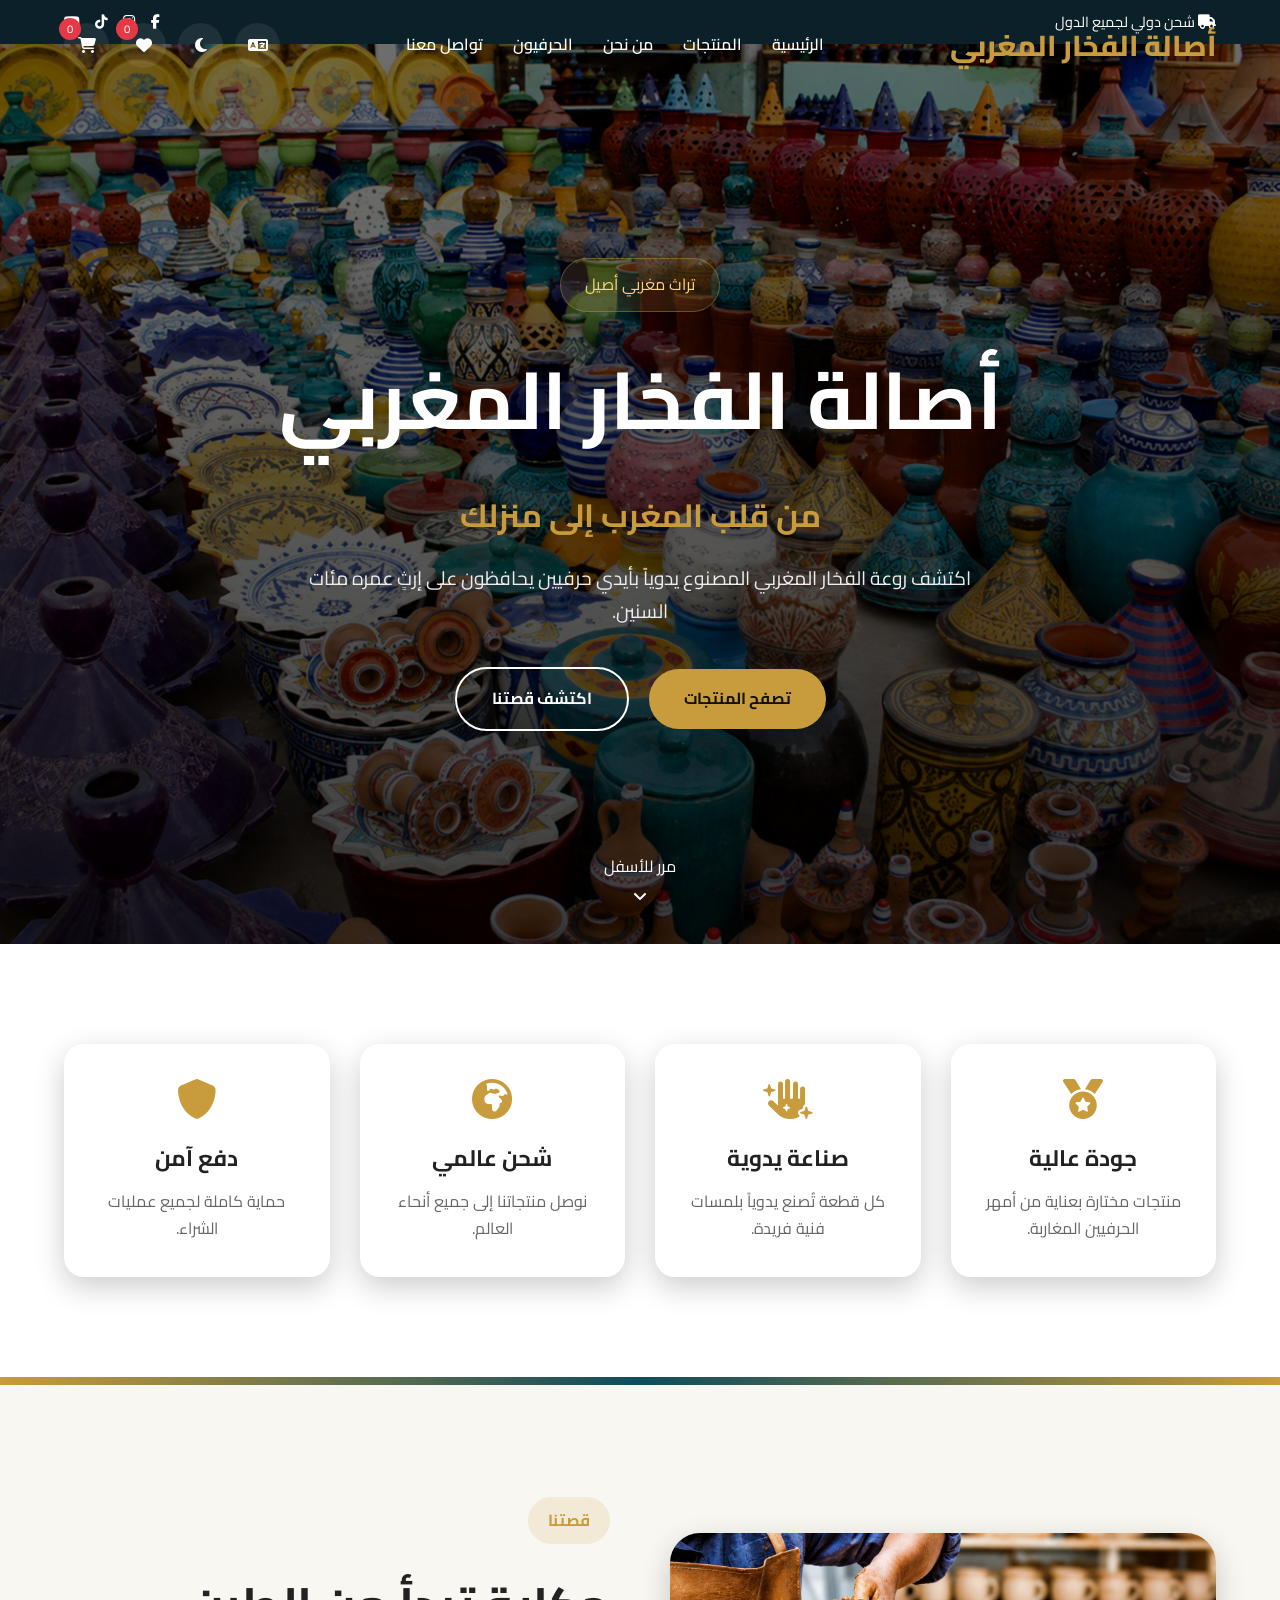
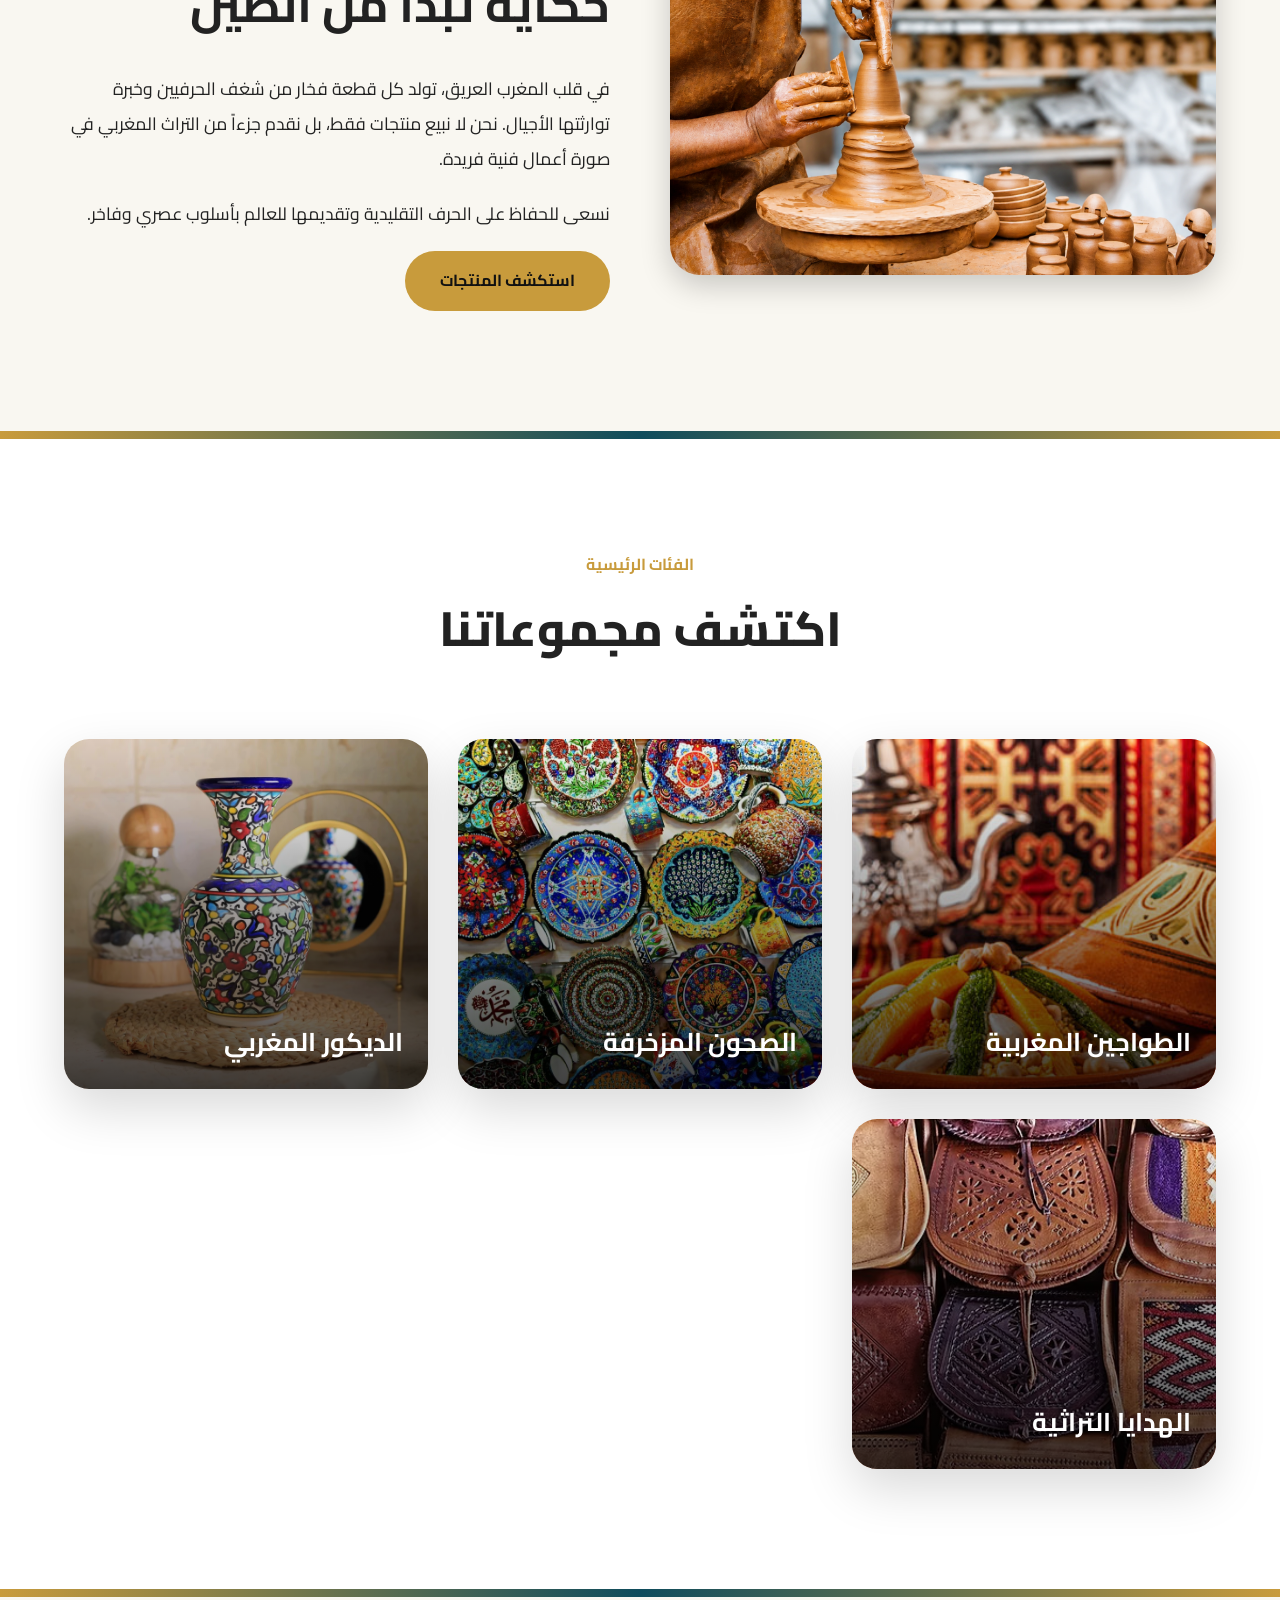
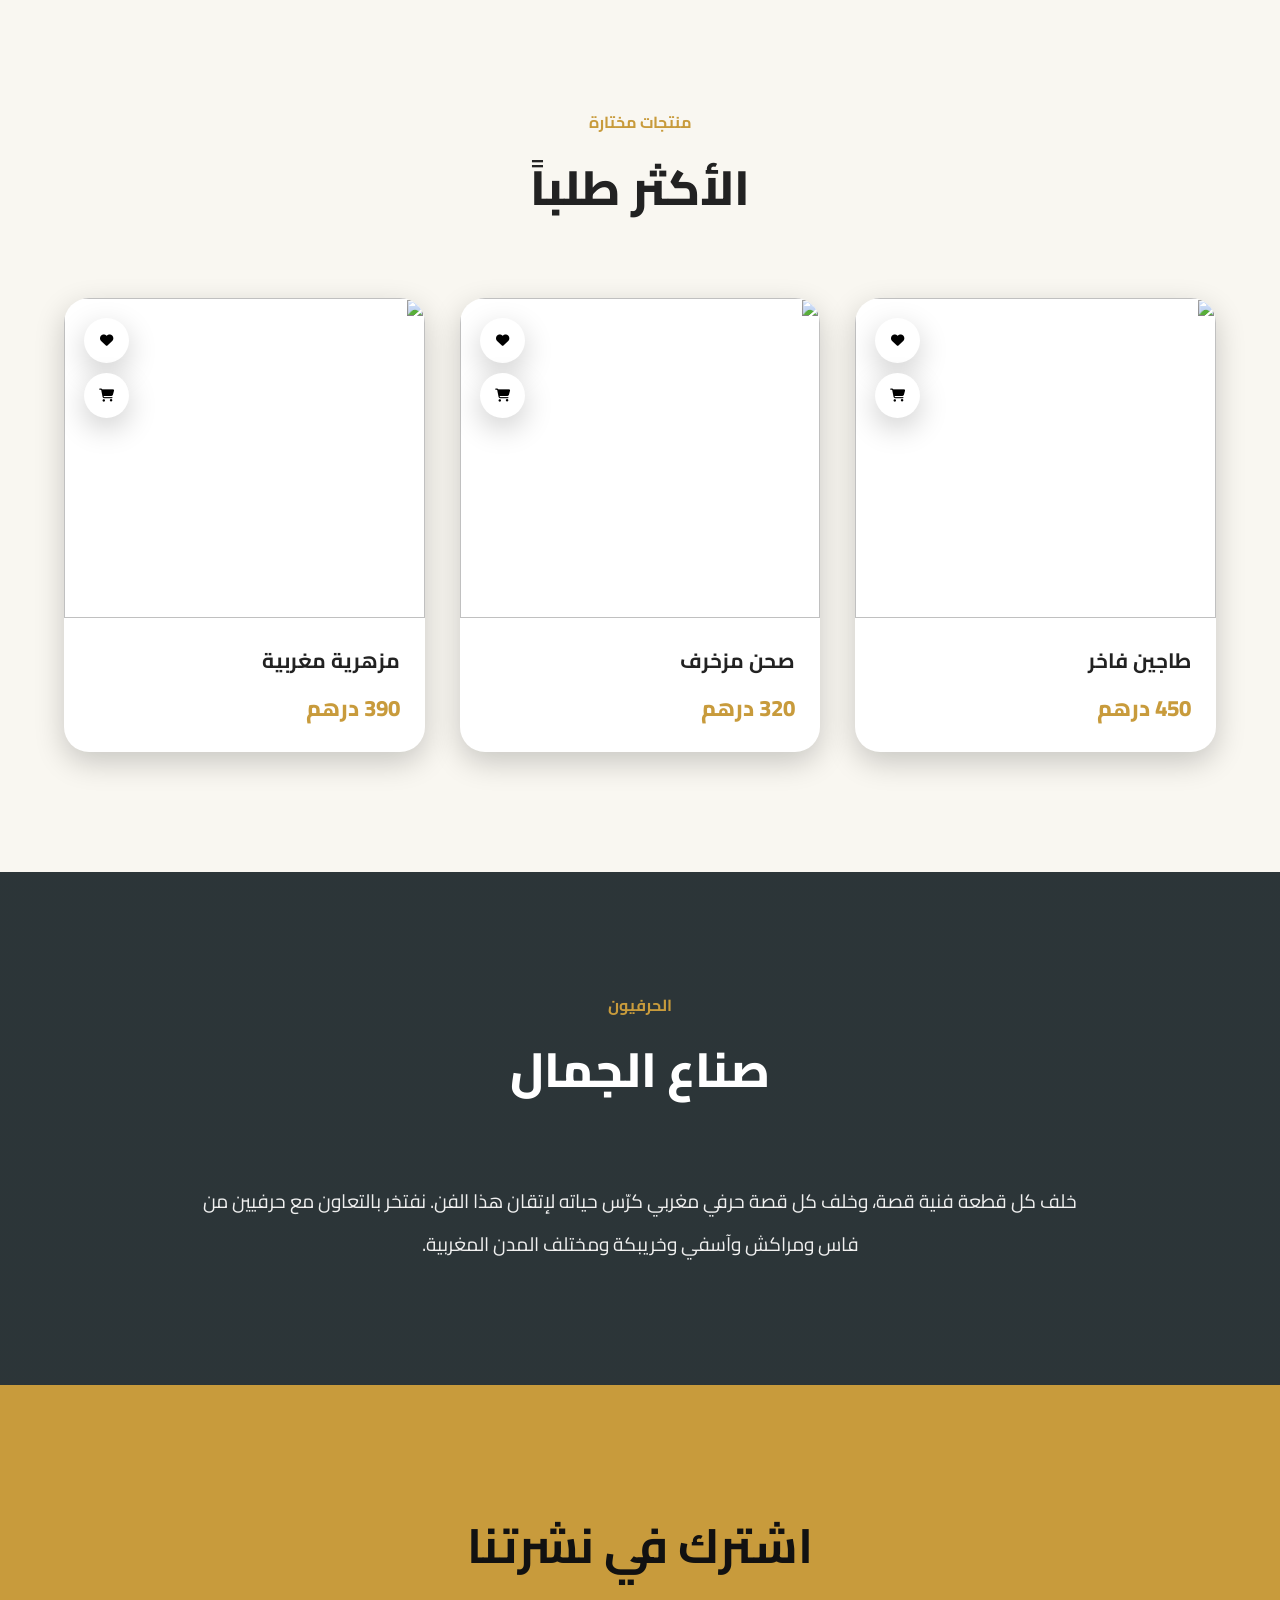
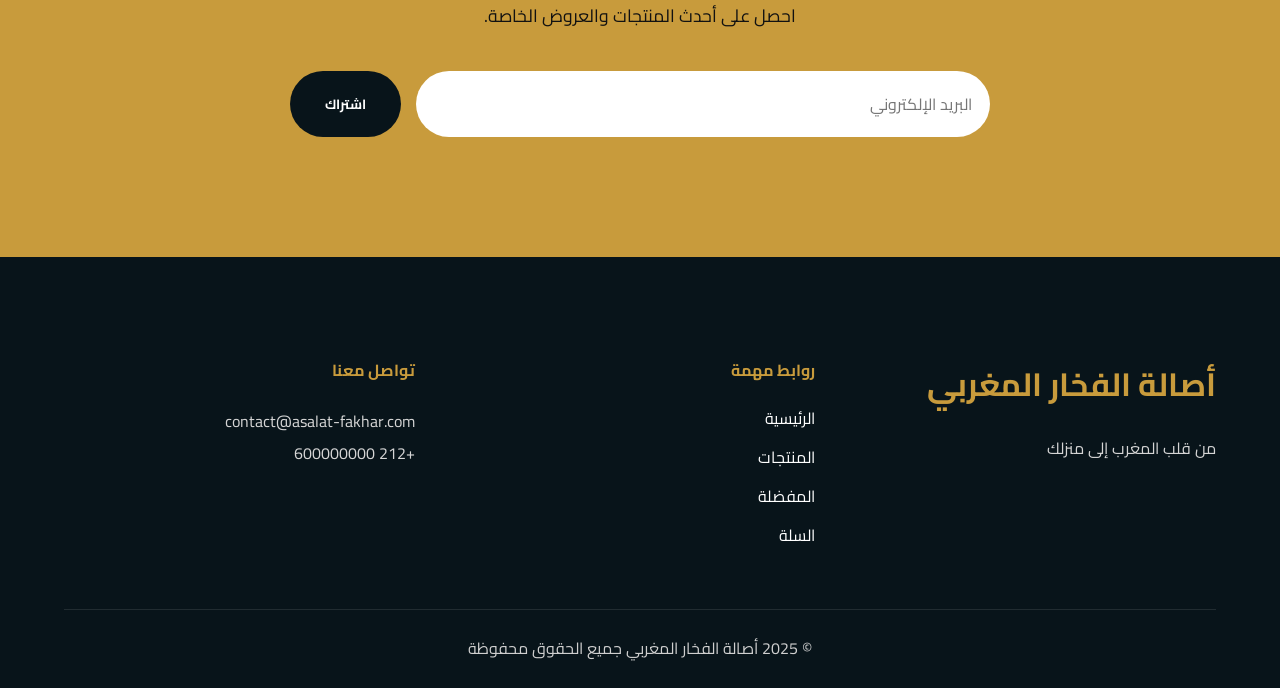
==== index.html @ 4a0b1a38 "Moroccan pottery store" ====
<!-- START PART 1 -->

<!DOCTYPE html>
<html lang="ar" dir="rtl">

<head>
<meta charset="UTF-8">
<meta name="viewport" content="width=device-width, initial-scale=1.0">

<title>أصالة الفخار المغربي | من قلب المغرب إلى منزلك</title>

<meta name="description"
content="متجر أصالة الفخار المغربي للفخار التقليدي المغربي الأصيل">

<meta name="keywords"
content="فخار مغربي, خزف مغربي, طاجين, زليج, أصالة الفخار المغربي">

<link rel="preconnect" href="https://fonts.googleapis.com">
<link rel="preconnect" href="https://fonts.gstatic.com" crossorigin>

<link href="https://fonts.googleapis.com/css2?family=Cairo:wght@200;300;400;500;600;700;800;900&display=swap" rel="stylesheet">

<link rel="stylesheet" href="css/style.css">

<link
rel="stylesheet"
href="https://cdnjs.cloudflare.com/ajax/libs/font-awesome/6.5.1/css/all.min.css">

</head>

<body>

<!-- ========================= -->
<!-- PRELOADER -->
<!-- ========================= -->

<!-- ========================= -->
<!-- TOP BAR -->
<!-- ========================= -->

<div class="top-bar">

<div class="container">

<div class="top-left">

<span>
<i class="fa-solid fa-truck"></i>
شحن دولي لجميع الدول
</span>

</div>

<div class="top-right">

<a href="#">
<i class="fa-brands fa-facebook-f"></i>
</a>

<a href="#">
<i class="fa-brands fa-instagram"></i>
</a>

<a href="#">
<i class="fa-brands fa-tiktok"></i>
</a>

<a href="#">
<i class="fa-brands fa-youtube"></i>
</a>

</div>

</div>

</div>

<!-- ========================= -->
<!-- NAVBAR -->
<!-- ========================= -->

<header id="header">

<nav class="navbar">

<div class="logo">

<h2>
أصالة الفخار المغربي
</h2>

</div>

<ul class="nav-links">

<li>
<a href="index.html">
الرئيسية
</a>
</li>

<li>
<a href="products.html">
المنتجات
</a>
</li>

<li>
<a href="#about">
من نحن
</a>
</li>

<li>
<a href="#artisans">
الحرفيون
</a>
</li>

<li>
<a href="#contact">
تواصل معنا
</a>
</li>

</ul>

<div class="nav-actions">

<button id="languageBtn">

<i class="fa-solid fa-language"></i>

</button>

<button id="themeBtn">

<i class="fa-solid fa-moon"></i>

</button>

<a href="favorites.html"
class="icon-btn">

<i class="fa-solid fa-heart"></i>

<span id="favorites-count">
0
</span>

</a>

<a href="cart.html"
class="icon-btn">

<i class="fa-solid fa-cart-shopping"></i>

<span id="cart-count">
0
</span>

</a>

</div>

<div id="mobileMenuBtn">

<i class="fa-solid fa-bars"></i>

</div>

</nav>

</header>

<!-- ========================= -->
<!-- MOBILE MENU -->
<!-- ========================= -->

<div id="mobileMenu">

<a href="index.html">
الرئيسية
</a>

<a href="products.html">
المنتجات
</a>

<a href="#about">
من نحن
</a>

<a href="#artisans">
الحرفيون
</a>

<a href="#contact">
تواصل
</a>

</div>

<!-- ========================= -->
<!-- HERO SECTION -->
<!-- ========================= -->

<section
class="hero"
style="
background:url('imagine/tajine.png');
background-size:cover;
background-position:center;
">
<div class="hero-overlay"></div>

<div class="hero-content">

<div class="hero-badge">

تراث مغربي أصيل

</div>

<h1>

أصالة الفخار المغربي

</h1>

<h2>

من قلب المغرب إلى منزلك

</h2>

<p>

اكتشف روعة الفخار المغربي
المصنوع يدوياً بأيدي حرفيين
يحافظون على إرثٍ عمره مئات السنين.

</p>

<div class="hero-buttons">

<a
href="products.html"
class="btn btn-primary">

تصفح المنتجات

</a>

<a
href="#about"
class="btn btn-secondary">

اكتشف قصتنا

</a>

</div>

</div>

<div class="hero-scroll">

<span>

مرر للأسفل

</span>

<i class="fa-solid fa-angle-down"></i>

</div>

</section>

<!-- ========================= -->
<!-- FEATURES -->
<!-- ========================= -->

<section class="features">

<div class="container">

<div class="feature-card">

<i class="fa-solid fa-medal"></i>

<h3>

جودة عالية

</h3>

<p>

منتجات مختارة بعناية
من أمهر الحرفيين المغاربة.

</p>

</div>

<div class="feature-card">

<i class="fa-solid fa-hand-sparkles"></i>

<h3>

صناعة يدوية

</h3>

<p>

كل قطعة تُصنع يدوياً
بلمسات فنية فريدة.

</p>

</div>

<div class="feature-card">

<i class="fa-solid fa-earth-africa"></i>

<h3>

شحن عالمي

</h3>

<p>

نوصل منتجاتنا
إلى جميع أنحاء العالم.

</p>

</div>

<div class="feature-card">

<i class="fa-solid fa-shield"></i>

<h3>

دفع آمن

</h3>

<p>

حماية كاملة
لجميع عمليات الشراء.

</p>

</div>

</div>

</section>

<!-- END PART 1 -->
 <!-- START PART 2 -->

<!-- ========================= -->
<!-- ABOUT SECTION -->
<!-- ========================= -->

<section id="about" class="about-section">

<div class="container">

<div class="about-grid">

<div class="about-image">

<img
src="imagine/about-pottery.png"
alt="Moroccan Pottery">

</div>

<div class="about-content">

<span class="section-tag">

قصتنا

</span>

<h2>

حكاية تبدأ من الطين

</h2>

<p>

في قلب المغرب العريق،
تولد كل قطعة فخار من شغف الحرفيين
وخبرة توارثتها الأجيال.

نحن لا نبيع منتجات فقط،
بل نقدم جزءاً من التراث المغربي
في صورة أعمال فنية فريدة.

</p>

<p>

نسعى للحفاظ على الحرف التقليدية
وتقديمها للعالم بأسلوب عصري وفاخر.

</p>

<a href="products.html"
class="btn btn-primary">

استكشف المنتجات

</a>

</div>

</div>

</div>

</section>

<!-- ========================= -->
<!-- CATEGORIES -->
<!-- ========================= -->

<section class="categories-section">

<div class="container">

<div class="section-header">

<span>

الفئات الرئيسية

</span>

<h2>

اكتشف مجموعاتنا

</h2>

</div>

<div class="categories-grid">

<div class="category-card">

<img
src="imagine/atelier-cuisine-marocaine-1.jpg"
alt="">

<div class="category-overlay">

<h3>

الطواجين المغربية

</h3>

</div>

</div>

<div class="category-card">

<img
src="imagine/ceramic-plates.jpg">

<div class="category-overlay">

<h3>

الصحون المزخرفة

</h3>

</div>

</div>

<div class="category-card">

<img
src="imagine/Clay-Vase.jpg"
alt="">

<div class="category-overlay">

<h3>

الديكور المغربي

</h3>

</div>

</div>

<div class="category-card">

<img
src="imagine/cadeau.avif"
alt="">

<div class="category-overlay">

<h3>

الهدايا التراثية

</h3>

</div>

</div>

</div>

</div>

</section>

<!-- ========================= -->
<!-- FEATURED PRODUCTS -->
<!-- ========================= -->

<section class="featured-products">

<div class="container">

<div class="section-header">

<span>

منتجات مختارة

</span>

<h2>

الأكثر طلباً

</h2>

</div>

<div class="products-grid">

<div class="product-card">

<div class="product-image">

<img
src="https://images.unsplash.com/photo-1610701596061-2ecf227e85b2?auto=format&fit=crop&w=900&q=80"
alt="">

<div class="product-actions">

<button class="wishlist-btn">

<i class="fa-solid fa-heart"></i>

</button>

<button class="cart-btn">

<i class="fa-solid fa-cart-shopping"></i>

</button>

</div>

</div>

<div class="product-info">

<h3>

طاجين فاخر

</h3>

<div class="price">

450 درهم

</div>

</div>

</div>

<div class="product-card">

<div class="product-image">

<img
src="https://images.unsplash.com/photo-1601050690597-df0568f70950?auto=format&fit=crop&w=900&q=80"
alt="">

<div class="product-actions">

<button class="wishlist-btn">

<i class="fa-solid fa-heart"></i>

</button>

<button class="cart-btn">

<i class="fa-solid fa-cart-shopping"></i>

</button>

</div>

</div>

<div class="product-info">

<h3>

صحن مزخرف

</h3>

<div class="price">

320 درهم

</div>

</div>

</div>

<div class="product-card">

<div class="product-image">

<img
src="https://images.unsplash.com/photo-1600566753190-17f0baa2a6c3?auto=format&fit=crop&w=900&q=80"
alt="">

<div class="product-actions">

<button class="wishlist-btn">

<i class="fa-solid fa-heart"></i>

</button>

<button class="cart-btn">

<i class="fa-solid fa-cart-shopping"></i>

</button>

</div>

</div>

<div class="product-info">

<h3>

مزهرية مغربية

</h3>

<div class="price">

390 درهم

</div>

</div>

</div>

</div>

</div>

</section>

<!-- ========================= -->
<!-- ARTISANS -->
<!-- ========================= -->

<section
id="artisans"
class="artisans-section">

<div class="container">

<div class="section-header">

<span>

الحرفيون

</span>

<h2>

صناع الجمال

</h2>

</div>

<div class="artisan-content">

<p>

خلف كل قطعة فنية قصة،
وخلف كل قصة حرفي مغربي
كرّس حياته لإتقان هذا الفن.

نفتخر بالتعاون مع حرفيين
من فاس ومراكش وآسفي
وخريبكة ومختلف المدن المغربية.

</p>

</div>

</div>

</section>

<!-- ========================= -->
<!-- NEWSLETTER -->
<!-- ========================= -->

<section class="newsletter">

<div class="container">

<h2>

اشترك في نشرتنا

</h2>

<p>

احصل على أحدث المنتجات والعروض الخاصة.

</p>

<form class="newsletter-form">

<input
type="email"
placeholder="البريد الإلكتروني">

<button type="submit">

اشتراك

</button>

</form>

</div>

</section>

<!-- ========================= -->
<!-- FOOTER -->
<!-- ========================= -->

<footer id="contact">

<div class="container">

<div class="footer-grid">

<div>

<h3>

أصالة الفخار المغربي

</h3>

<p>

من قلب المغرب إلى منزلك

</p>

</div>

<div>

<h4>

روابط مهمة

</h4>

<ul>

<li>
<a href="index.html">
الرئيسية
</a>
</li>

<li>
<a href="products.html">
المنتجات
</a>
</li>

<li>
<a href="favorites.html">
المفضلة
</a>
</li>

<li>
<a href="cart.html">
السلة
</a>
</li>

</ul>

</div>

<div>

<h4>

تواصل معنا

</h4>

<p>

contact@asalat-fakhar.com

</p>

<p>

+212 600000000

</p>

</div>

</div>

<div class="footer-bottom">

<p>

© 2025 أصالة الفخار المغربي
جميع الحقوق محفوظة

</p>

</div>

</div>

</footer>

<script src="js/main.js"></script>

</body>
</html>

<!-- END PART 2 -->
---- css/style.css ----
/* =========================================
   PART 3-A
   ASALAT AL FAKHAR MOROCCO
========================================= */

:root{

--primary:#0f4c5c;
--secondary:#c89b3c;
--accent:#8b5e34;

--dark:#08141a;
--dark2:#10232c;

--light:#f7f1e3;
--white:#ffffff;

--gray:#b9b9b9;

--shadow:
0 10px 30px rgba(0,0,0,.2);

--radius:16px;

--transition:.3s ease;

}

*{
margin:0;
padding:0;
box-sizing:border-box;
font-family:'Cairo',sans-serif;
}

html{
scroll-behavior:smooth;
}

body{

background:var(--light);
color:#222;

overflow-x:hidden;

line-height:1.7;

}

body.dark{

background:var(--dark);
color:white;

}

a{

text-decoration:none;
color:inherit;

}

ul{

list-style:none;

}

img{

max-width:100%;
display:block;

}

button{

border:none;
outline:none;
cursor:pointer;

}

.container{

width:90%;
max-width:1400px;

margin:auto;

}

/* =========================================
PRELOADER
========================================= */

#preloader{

position:fixed;

top:0;
left:0;

width:100%;
height:100%;

background:#08141a;

display:flex;

align-items:center;
justify-content:center;

z-index:99999;

transition:.8s;

}

.loader-logo{

text-align:center;

}

.loader-logo h1{

font-size:3rem;

color:#c89b3c;

margin-bottom:10px;

}

.loader-logo span{

color:white;

font-size:1rem;

letter-spacing:2px;

}

/* =========================================
TOP BAR
========================================= */

.top-bar{

background:#0b2028;

color:white;

padding:10px 0;

font-size:.9rem;

}

.top-bar .container{

display:flex;

justify-content:space-between;

align-items:center;

}

.top-right{

display:flex;

gap:15px;

}

.top-right a{

color:white;

transition:var(--transition);

}

.top-right a:hover{

color:#c89b3c;

}

/* =========================================
NAVBAR
========================================= */

#header{

position:fixed;

top:0;

width:100%;

z-index:999;

transition:.4s;

}

#header.scrolled{

background:rgba(8,20,26,.95);

backdrop-filter:blur(10px);

box-shadow:var(--shadow);

}

.navbar{

height:90px;

display:flex;

align-items:center;

justify-content:space-between;

padding:0 5%;

}

.logo h2{

font-size:1.8rem;

font-weight:800;

color:#c89b3c;

}

.nav-links{

display:flex;

gap:30px;

}

.nav-links a{

position:relative;

color:white;

font-weight:600;

}

.nav-links a::after{

content:"";

position:absolute;

bottom:-8px;
right:0;

width:0;
height:2px;

background:#c89b3c;

transition:.3s;

}

.nav-links a:hover::after{

width:100%;

}

.nav-actions{

display:flex;

align-items:center;

gap:12px;

}

.icon-btn{

position:relative;

width:45px;
height:45px;

display:flex;

align-items:center;
justify-content:center;

border-radius:50%;

background:rgba(255,255,255,.08);

color:white;

transition:.3s;

}

.icon-btn:hover{

background:#c89b3c;
color:#111;

}

.icon-btn span{

position:absolute;

top:-5px;
left:-5px;

width:22px;
height:22px;

background:#e63946;

color:white;

font-size:.7rem;

display:flex;

align-items:center;
justify-content:center;

border-radius:50%;

}

#themeBtn,
#languageBtn{

width:45px;
height:45px;

border-radius:50%;

background:rgba(255,255,255,.08);

color:white;

font-size:1rem;

}

#mobileMenuBtn{

display:none;

font-size:1.5rem;

color:white;

cursor:pointer;

}

/* =========================================
MOBILE MENU
========================================= */

#mobileMenu{

position:fixed;

top:0;
right:-320px;

width:300px;
height:100vh;

background:#0b2028;

padding:100px 30px;

display:flex;

flex-direction:column;

gap:20px;

transition:.4s;

z-index:9999;

}

#mobileMenu.active{

right:0;

}

#mobileMenu a{

color:white;

font-size:1.1rem;

font-weight:600;

}

/* =========================================
HERO
========================================= */

.hero{

position:relative;

height:100vh;

overflow:hidden;

display:flex;

align-items:center;
justify-content:center;

text-align:center;

}


.hero-overlay{


position:absolute;

inset:0;

background:
linear-gradient(
rgba(0,0,0,.55),
rgba(0,0,0,.75)
);
}

.hero-content{

position:relative;

z-index:2;

max-width:900px;

padding:20px;

}

.hero-badge{

display:inline-block;

padding:12px 24px;

background: rgba(200,155,60,.15);

border:1px solid rgba(200,155,60,.4);
border-radius:50px;

color:#f8d77c;
margin-bottom:20px;

}

.hero h1{

font-size:5rem;

color:white;

margin-bottom:20px;

}

.hero h2{

font-size:2rem;

color:#c89b3c;

margin-bottom:20px;

}

.hero p{

font-size:1.2rem;

color:#eee;

max-width:700px;

margin:auto;

margin-bottom:40px;

}
/* =========================================
PART 3-B
BUTTONS + SECTIONS + FEATURES
========================================= */

.hero-buttons{

display:flex;

justify-content:center;

align-items:center;

gap:20px;

flex-wrap:wrap;

}

.btn{

padding:16px 35px;

border-radius:50px;

font-size:1rem;

font-weight:700;

transition:.3s;

display:inline-flex;

align-items:center;

justify-content:center;

}

.btn-primary{

background:var(--secondary);

color:#111;

}

.btn-primary:hover{

transform:translateY(-4px);

box-shadow:
0 10px 30px rgba(200,155,60,.35);

}

.btn-secondary{

background:transparent;

border:2px solid white;

color:white;

}

.btn-secondary:hover{

background:white;

color:#111;

}

.hero-scroll{

position:absolute;

bottom:40px;

left:50%;

transform:translateX(-50%);

z-index:5;

color:white;

display:flex;

flex-direction:column;

align-items:center;

gap:8px;

animation:bounce 2s infinite;

}

@keyframes bounce{

0%,100%{
transform:
translateX(-50%)
translateY(0);
}

50%{
transform:
translateX(-50%)
translateY(12px);
}

}

/* =========================================
FEATURES
========================================= */

.features{

padding:100px 0;

background:white;

}

body.dark .features{

background:var(--dark2);

}

.features .container{

display:grid;

grid-template-columns:
repeat(auto-fit,minmax(250px,1fr));

gap:30px;

}

.feature-card{

padding:35px;

border-radius:20px;

background:#fff;

box-shadow:var(--shadow);

text-align:center;

transition:.3s;

}

body.dark .feature-card{

background:#132933;

}

.feature-card:hover{

transform:translateY(-10px);

}

.feature-card i{

font-size:2.5rem;

color:var(--secondary);

margin-bottom:20px;

}

.feature-card h3{

margin-bottom:10px;

font-size:1.4rem;

}

.feature-card p{

color:#666;

}

body.dark .feature-card p{

color:#ddd;

}

/* =========================================
SECTIONS
========================================= */

section{

position:relative;

}

.section-header{

text-align:center;

margin-bottom:70px;

}

.section-header span{

display:inline-block;

color:var(--secondary);

font-weight:700;

margin-bottom:10px;

}

.section-header h2{

font-size:3rem;

font-weight:800;

}

/* =========================================
ABOUT
========================================= */

.about-section{

padding:120px 0;

background:#f9f7f1;

}

body.dark .about-section{

background:#0e1f27;

}

.about-grid{

display:grid;

grid-template-columns:
1fr 1fr;

gap:60px;

align-items:center;

}

.about-image img{

border-radius:30px;

box-shadow:var(--shadow);

}

.section-tag{

display:inline-block;

padding:10px 20px;

border-radius:50px;

background:
rgba(200,155,60,.15);

color:var(--secondary);

margin-bottom:20px;

font-weight:700;

}

.about-content h2{

font-size:3rem;

margin-bottom:25px;

}

.about-content p{

margin-bottom:20px;

font-size:1.1rem;

line-height:2;

}

/* =========================================
CATEGORIES
========================================= */

.categories-section{

padding:120px 0;

background:white;

}

body.dark .categories-section{

background:var(--dark2);

}

.categories-grid{

display:grid;

grid-template-columns:
repeat(auto-fit,minmax(280px,1fr));

gap:30px;

}

.category-card{

position:relative;

overflow:hidden;

border-radius:25px;

height:350px;

cursor:pointer;

}

.category-card img{

width:100%;
height:100%;

object-fit:cover;

transition:.6s;

}

.category-card:hover img{

transform:scale(1.12);

}

.category-overlay{

position:absolute;

inset:0;

background:
linear-gradient(
transparent,
rgba(0,0,0,.75)
);

display:flex;

align-items:flex-end;

padding:25px;

}

.category-overlay h3{

color:white;

font-size:1.6rem;

}

/* =========================================
PRODUCTS
========================================= */

.featured-products{

padding:120px 0;

background:#f9f7f1;

}

body.dark .featured-products{

background:#08141a;

}

.products-grid{

display:grid;

grid-template-columns:
repeat(auto-fit,minmax(300px,1fr));

gap:35px;

}

.product-card{

background:white;

border-radius:25px;

overflow:hidden;

box-shadow:var(--shadow);

transition:.4s;

}

body.dark .product-card{

background:#132933;

}

.product-card:hover{

transform:translateY(-10px);

}

.product-image{

position:relative;

height:320px;

overflow:hidden;

}

.product-image img{

width:100%;
height:100%;

object-fit:cover;

transition:.5s;

}

.product-card:hover img{

transform:scale(1.08);

}

.product-actions{

position:absolute;

top:20px;

left:20px;

display:flex;

flex-direction:column;

gap:10px;

}

.product-actions button{

width:45px;
height:45px;

border-radius:50%;

background:white;

box-shadow:var(--shadow);

transition:.3s;

}

.product-actions button:hover{

background:var(--secondary);

color:#111;

}

.product-info{

padding:25px;

}

.product-info h3{

font-size:1.3rem;

margin-bottom:10px;

}

.price{

font-size:1.4rem;

font-weight:800;

color:var(--secondary);

}
/* =========================================
PART 3-C
ARTISANS + NEWSLETTER + FOOTER
========================================= */

.artisans-section{

padding:120px 0;

background:
linear-gradient(
rgba(8,20,26,.85),
rgba(8,20,26,.85)
),

url("https://images.unsplash.com/photo-1513519245088-0e12902e5a38?auto=format&fit=crop&w=1800&q=80");

background-size:cover;

background-position:center;

color:white;

text-align:center;

}

.artisan-content{

max-width:900px;

margin:auto;

}

.artisan-content p{

font-size:1.2rem;

line-height:2.2;

color:#f0f0f0;

}

/* =========================================
NEWSLETTER
========================================= */

.newsletter{

padding:120px 0;

background:#c89b3c;

color:#111;

text-align:center;

}

.newsletter h2{

font-size:3rem;

margin-bottom:15px;

}

.newsletter p{

font-size:1.1rem;

margin-bottom:40px;

}

.newsletter-form{

max-width:700px;

margin:auto;

display:flex;

gap:15px;

flex-wrap:wrap;

justify-content:center;

}

.newsletter-form input{

flex:1;

min-width:280px;

padding:18px;

border:none;

outline:none;

border-radius:50px;

font-size:1rem;

}

.newsletter-form button{

padding:18px 35px;

border-radius:50px;

background:#08141a;

color:white;

font-weight:700;

transition:.3s;

}

.newsletter-form button:hover{

transform:translateY(-3px);

}

/* =========================================
FOOTER
========================================= */

footer{

background:#08141a;

color:white;

padding-top:100px;

}

.footer-grid{

display:grid;

grid-template-columns:
repeat(auto-fit,minmax(250px,1fr));

gap:50px;

padding-bottom:60px;

}

.footer-grid h3{

font-size:2rem;

margin-bottom:20px;

color:var(--secondary);

}

.footer-grid h4{

margin-bottom:20px;

color:var(--secondary);

}

.footer-grid ul{

display:flex;

flex-direction:column;

gap:12px;

}

.footer-grid a{

transition:.3s;

}

.footer-grid a:hover{

color:var(--secondary);

padding-right:8px;

}

.footer-grid p{

color:#d5d5d5;

line-height:2;

}

.footer-bottom{

border-top:
1px solid rgba(255,255,255,.1);

padding:25px 0;

text-align:center;

color:#cfcfcf;

}

/* =========================================
DARK MODE
========================================= */

body.dark{

background:#08141a;

color:white;

}

body.dark .section-header h2{

color:white;

}

body.dark .about-content p{

color:#e5e5e5;

}

body.dark .product-info{

color:white;

}

body.dark .newsletter{

background:#a47b27;

}

body.dark .newsletter button{

background:white;

color:#111;

}

/* =========================================
ANIMATIONS
========================================= */

.fade-up{

opacity:0;

transform:
translateY(40px);

transition:
all .8s ease;

}

.fade-up.show{

opacity:1;

transform:
translateY(0);

}

.zoom-in{

opacity:0;

transform:
scale(.85);

transition:
all .8s ease;

}

.zoom-in.show{

opacity:1;

transform:
scale(1);

}

.slide-right{

opacity:0;

transform:
translateX(-60px);

transition:
all .8s ease;

}

.slide-right.show{

opacity:1;

transform:
translateX(0);

}

.slide-left{

opacity:0;

transform:
translateX(60px);

transition:
all .8s ease;

}

.slide-left.show{

opacity:1;

transform:
translateX(0);

}

/* =========================================
SCROLLBAR
========================================= */

::-webkit-scrollbar{

width:10px;

}

::-webkit-scrollbar-track{

background:#08141a;

}

::-webkit-scrollbar-thumb{

background:#c89b3c;

border-radius:50px;

}

::-webkit-scrollbar-thumb:hover{

background:#ddb55b;

}

/* =========================================
DECORATIVE MOROCCAN PATTERN
========================================= */

.about-section::before,
.categories-section::before,
.featured-products::before{

content:"";

position:absolute;

top:0;
left:0;

width:100%;
height:8px;

background:
linear-gradient(
90deg,
#c89b3c,
#0f4c5c,
#c89b3c
);

}

/* =========================================
RESPONSIVE TABLET
========================================= */

@media(max-width:991px){

.hero h1{

font-size:3.5rem;

}

.hero h2{

font-size:1.6rem;

}

.about-grid{

grid-template-columns:1fr;

}

.nav-links{

display:none;

}

#mobileMenuBtn{

display:block;

}

.section-header h2{

font-size:2.3rem;

}

.about-content h2{

font-size:2.3rem;

}

.newsletter h2{

font-size:2.2rem;

}

}
/* =========================================
PART 3-D
FINAL RESPONSIVE + EFFECTS
========================================= */

/* MOBILE */

@media(max-width:768px){

.top-bar{

display:none;

}

.navbar{

height:80px;

padding:0 20px;

}

.logo h2{

font-size:1.2rem;

}

.hero{

padding:0 20px;

}

.hero h1{

font-size:2.4rem;

line-height:1.3;

}

.hero h2{

font-size:1.2rem;

}

.hero p{

font-size:1rem;

line-height:1.9;

}

.hero-buttons{

flex-direction:column;

width:100%;

}

.hero-buttons .btn{

width:100%;

}

.section-header h2{

font-size:2rem;

}

.about-content h2{

font-size:2rem;

}

.about-content p{

font-size:1rem;

}

.feature-card{

padding:25px;

}

.product-image{

height:260px;

}

.newsletter-form{

flex-direction:column;

}

.newsletter-form input{

width:100%;

}

.newsletter-form button{

width:100%;

}

.footer-grid{

text-align:center;

}

}

/* SMALL DEVICES */

@media(max-width:480px){

.hero h1{

font-size:2rem;

}

.hero h2{

font-size:1rem;

}

.hero p{

font-size:.95rem;

}

.section-header h2{

font-size:1.7rem;

}

.about-content h2{

font-size:1.7rem;

}

.feature-card i{

font-size:2rem;

}

}

/* =========================================
PRODUCT HOVER PREMIUM
========================================= */

.product-card{

position:relative;

}

.product-card::before{

content:"";

position:absolute;

top:0;
left:-100%;

width:100%;
height:100%;

background:
linear-gradient(
90deg,
transparent,
rgba(255,255,255,.2),
transparent
);

transition:.8s;

z-index:2;

pointer-events:none;

}

.product-card:hover::before{

left:100%;

}

/* =========================================
CATEGORY HOVER
========================================= */

.category-card{

box-shadow:
0 20px 50px rgba(0,0,0,.15);

}

.category-card:hover{

transform:translateY(-10px);

transition:.4s;

}

/* =========================================
GLASS EFFECT
========================================= */

.glass{

background:
rgba(255,255,255,.1);

backdrop-filter:blur(10px);

border:
1px solid rgba(255,255,255,.15);

}

/* =========================================
CUSTOM BADGES
========================================= */

.badge-new{

position:absolute;

top:15px;
right:15px;

background:#2ecc71;

color:white;

padding:8px 12px;

border-radius:50px;

font-size:.8rem;

font-weight:700;

z-index:5;

}

.badge-sale{

position:absolute;

top:15px;
right:15px;

background:#e63946;

color:white;

padding:8px 12px;

border-radius:50px;

font-size:.8rem;

font-weight:700;

z-index:5;

}

/* =========================================
IMAGE ZOOM
========================================= */

.zoom-container{

overflow:hidden;

}

.zoom-container img{

transition:1s;

}

.zoom-container:hover img{

transform:scale(1.15);

}

/* =========================================
CART COUNTER ANIMATION
========================================= */

.icon-btn span{

animation:pulse 2s infinite;

}

@keyframes pulse{

0%{

box-shadow:
0 0 0 0 rgba(230,57,70,.8);

}

70%{

box-shadow:
0 0 0 12px rgba(230,57,70,0);

}

100%{

box-shadow:
0 0 0 0 rgba(230,57,70,0);

}

}

/* =========================================
MOROCCAN GOLD TEXT
========================================= */

.gold-text{

background:
linear-gradient(
90deg,
#c89b3c,
#f6dc8c,
#c89b3c
);

-webkit-background-clip:text;
background-clip:text;
-webkit-text-fill-color:transparent;

}

/* =========================================
SECTION DIVIDER
========================================= */

.divider{

width:120px;
height:4px;

margin:20px auto;

background:
linear-gradient(
90deg,
transparent,
#c89b3c,
transparent
);

}

/* =========================================
LOADING ANIMATION
========================================= */

@keyframes fadeLoader{

0%{

opacity:.3;

}

50%{

opacity:1;

}

100%{

opacity:.3;

}

}

.loader-logo{

animation:
fadeLoader 2s infinite;

}

/* =========================================
UTILITY CLASSES
========================================= */

.text-center{

text-align:center;

}

.mt-1{margin-top:10px;}
.mt-2{margin-top:20px;}
.mt-3{margin-top:30px;}
.mt-4{margin-top:40px;}
.mt-5{margin-top:50px;}

.mb-1{margin-bottom:10px;}
.mb-2{margin-bottom:20px;}
.mb-3{margin-bottom:30px;}
.mb-4{margin-bottom:40px;}
.mb-5{margin-bottom:50px;}

.py-section{

padding:120px 0;

}

/* =========================================
END OF STYLE.CSS
========================================= */
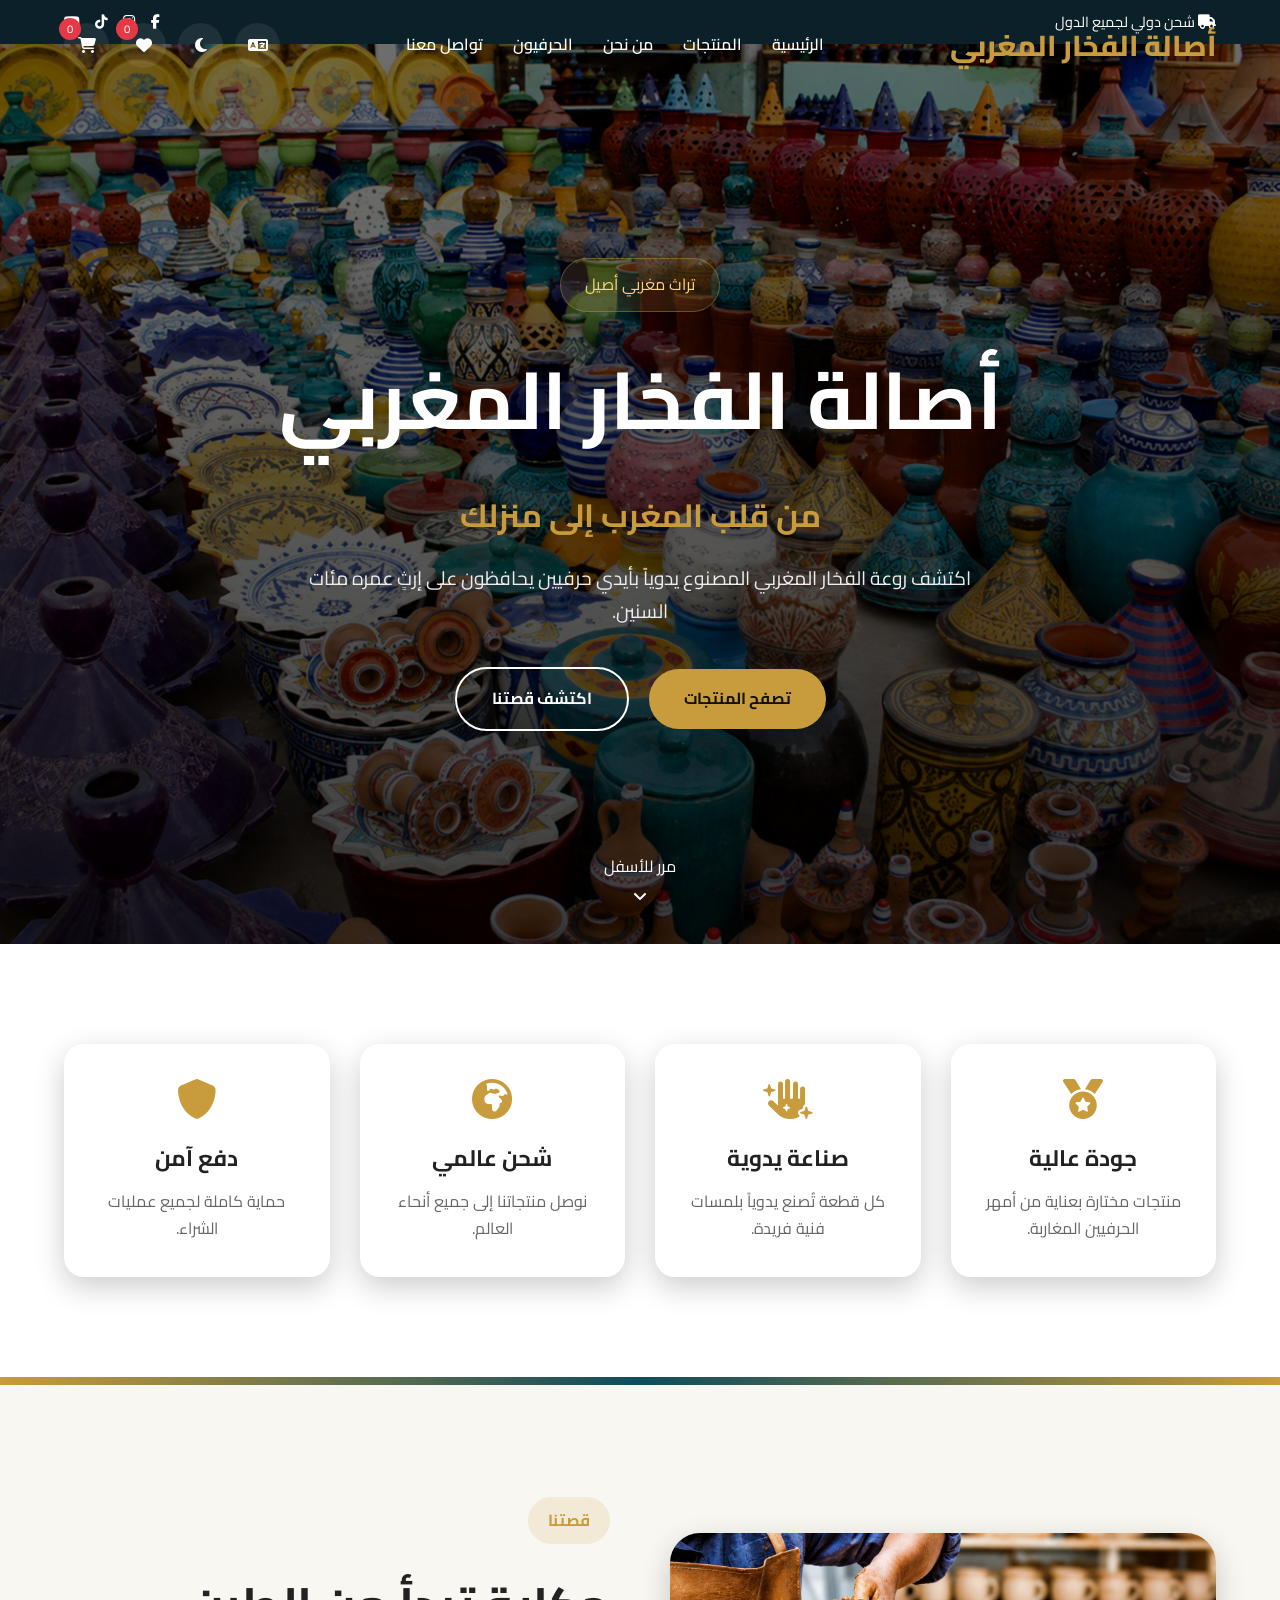
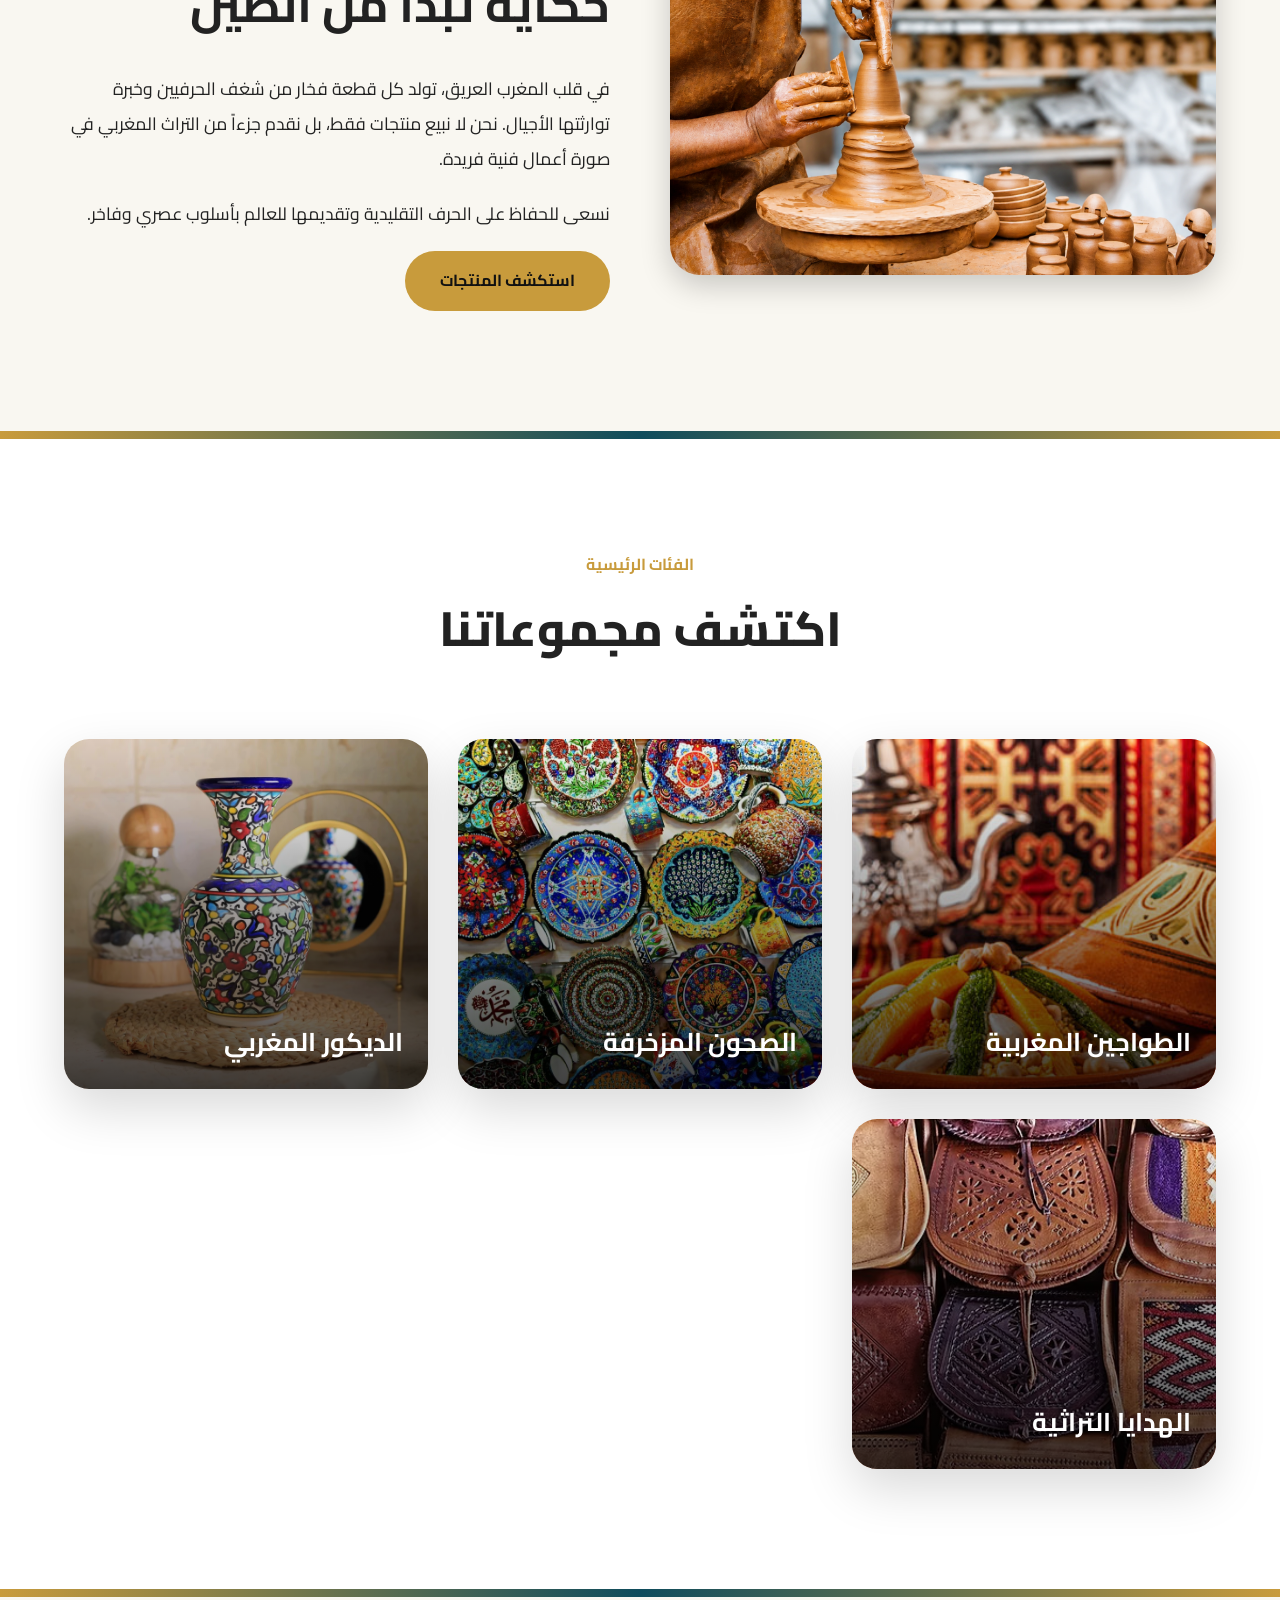
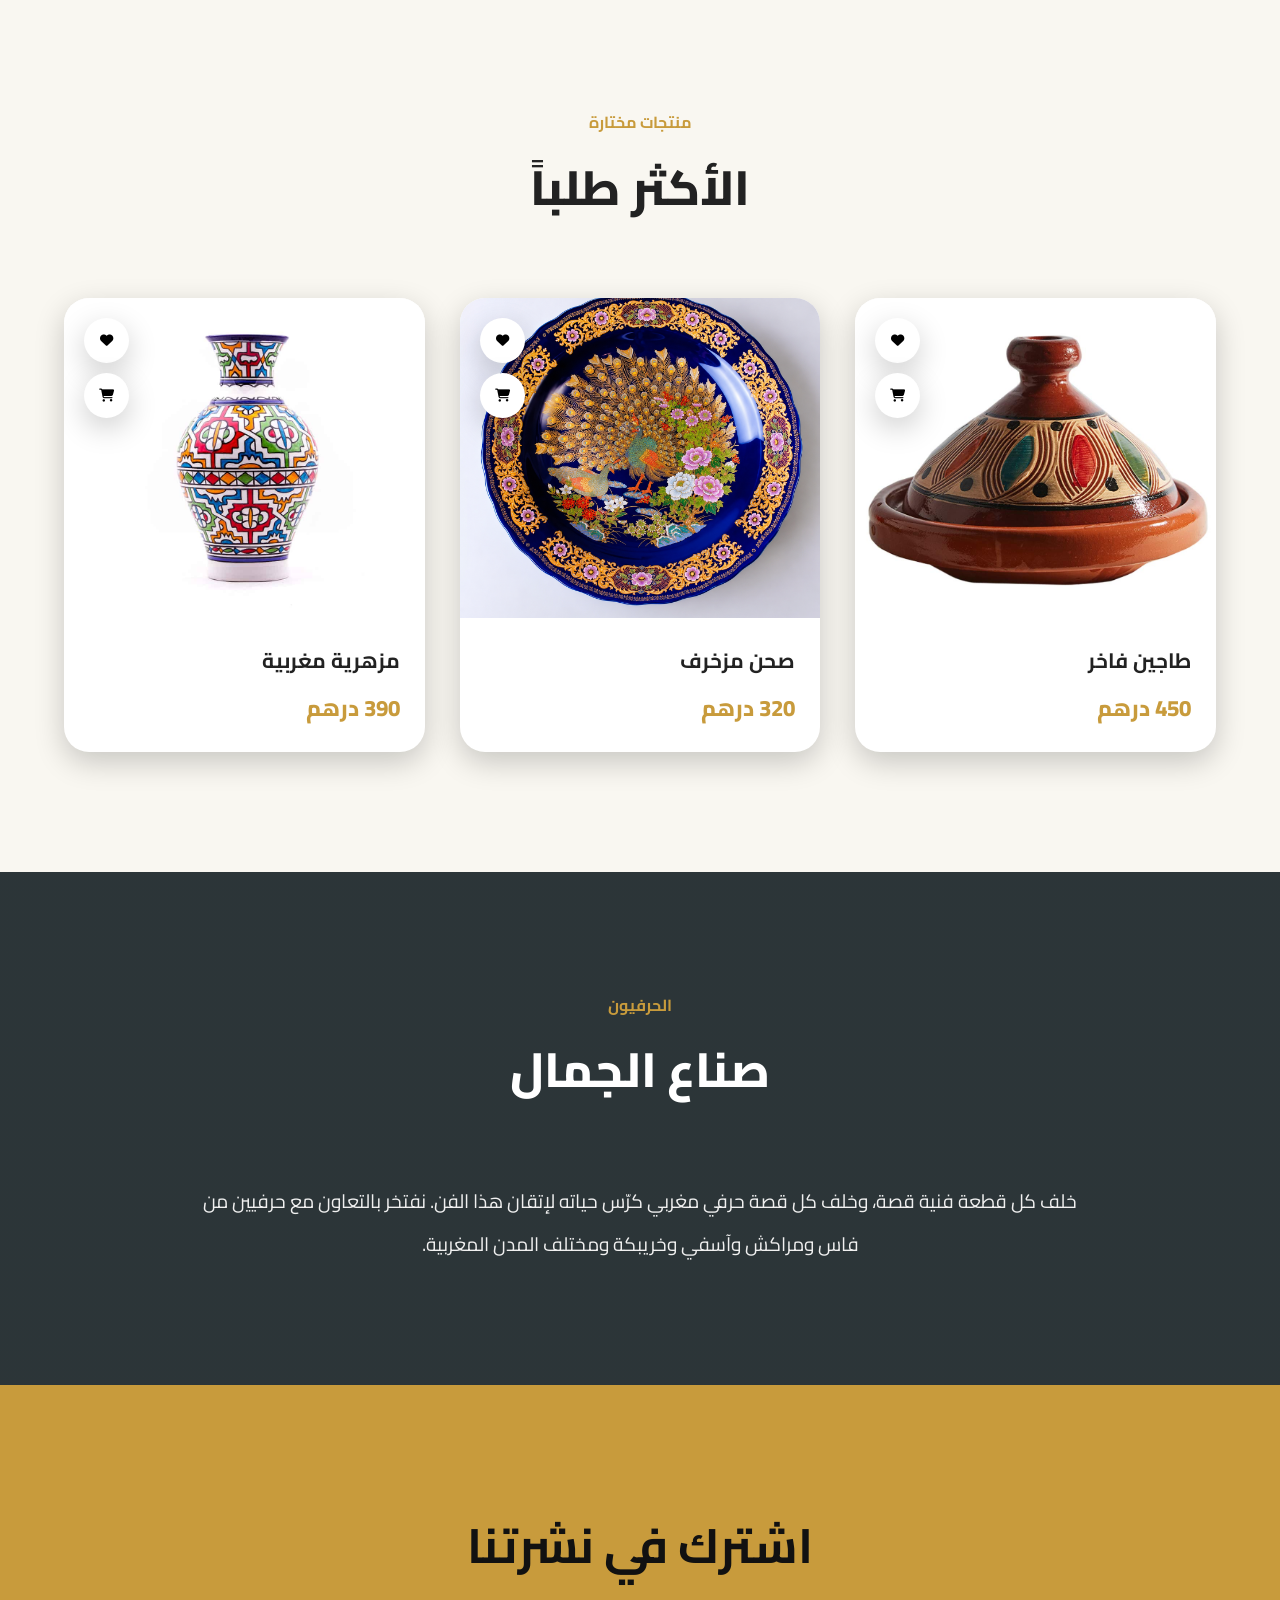
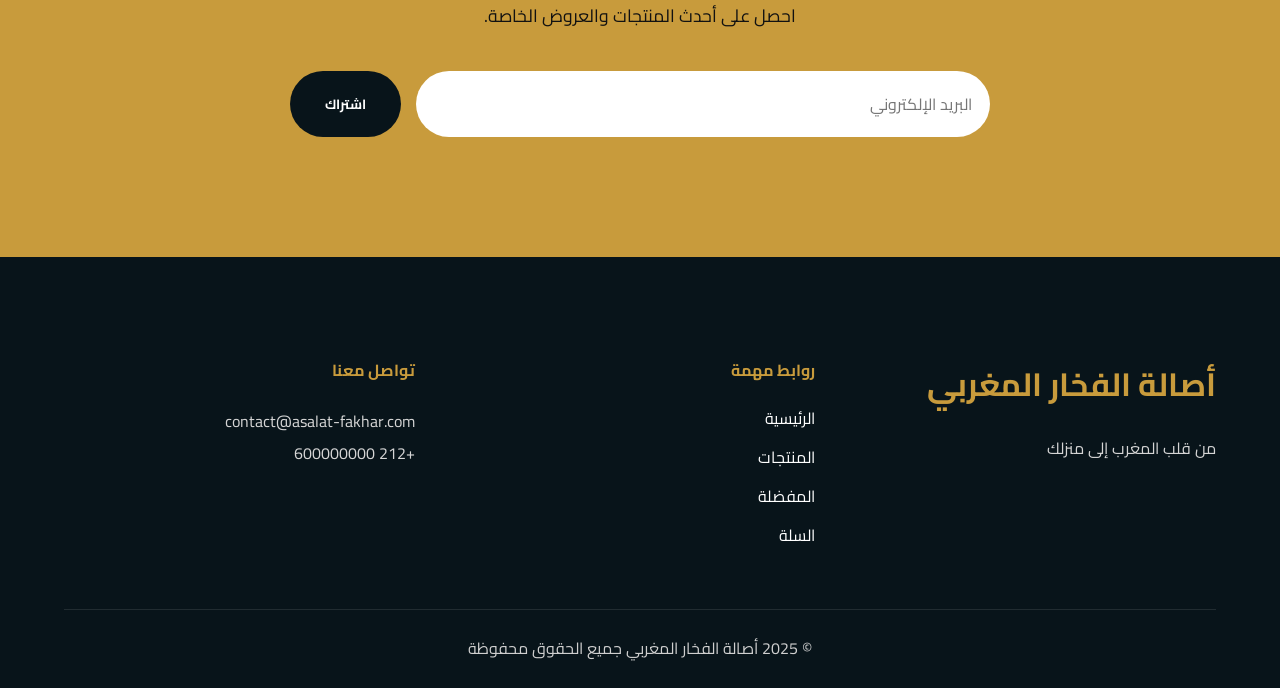
==== commit bab7a206: "Moroccan pottery store" ====
--- a/index.html
+++ b/index.html
@@ -569,7 +569,7 @@
 <div class="product-image">
 
 <img
-src="https://images.unsplash.com/photo-1610701596061-2ecf227e85b2?auto=format&fit=crop&w=900&q=80"
+src="imagine/vendu.jpg"
 alt="">
 
 <div class="product-actions">
@@ -613,7 +613,7 @@
 <div class="product-image">
 
 <img
-src="https://images.unsplash.com/photo-1601050690597-df0568f70950?auto=format&fit=crop&w=900&q=80"
+src="imagine/tabsil.png"
 alt="">
 
 <div class="product-actions">
@@ -657,7 +657,7 @@
 <div class="product-image">
 
 <img
-src="https://images.unsplash.com/photo-1600566753190-17f0baa2a6c3?auto=format&fit=crop&w=900&q=80"
+src="imagine/poterie1.jpg"
 alt="">
 
 <div class="product-actions">
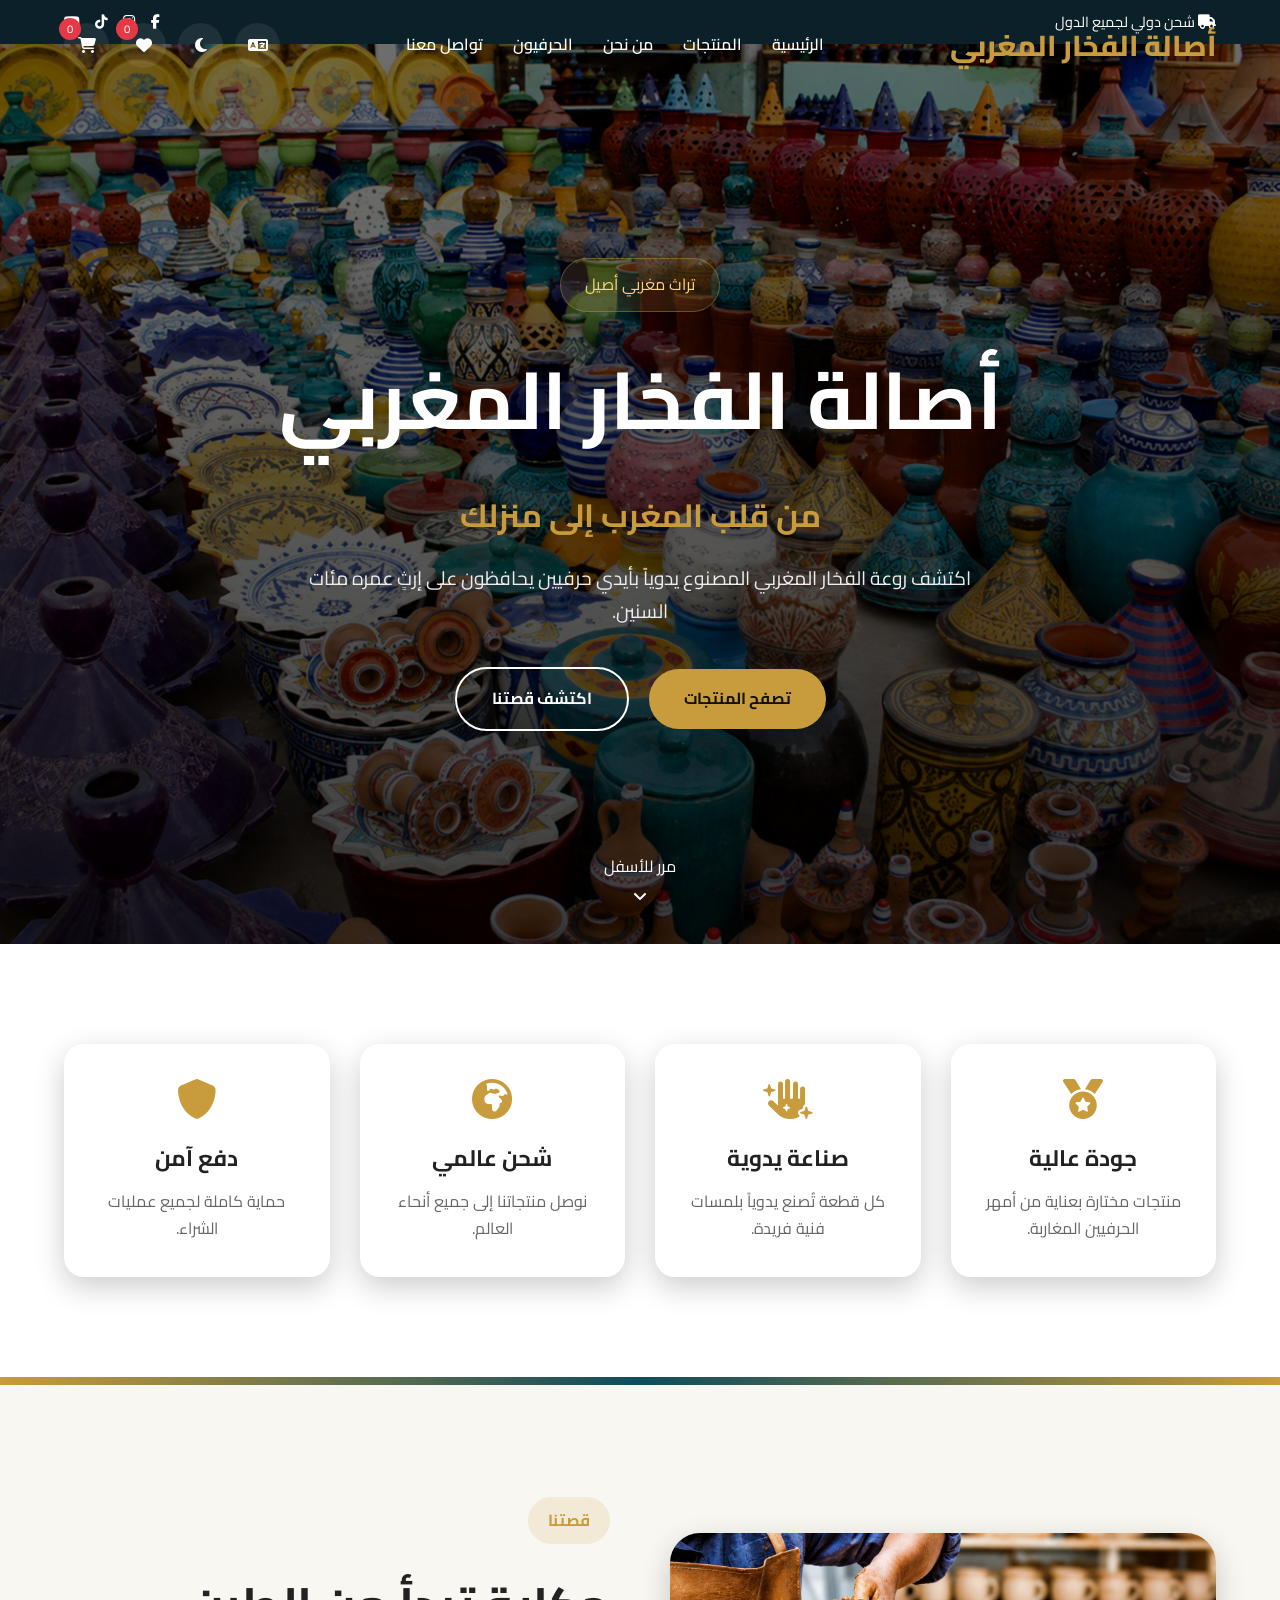
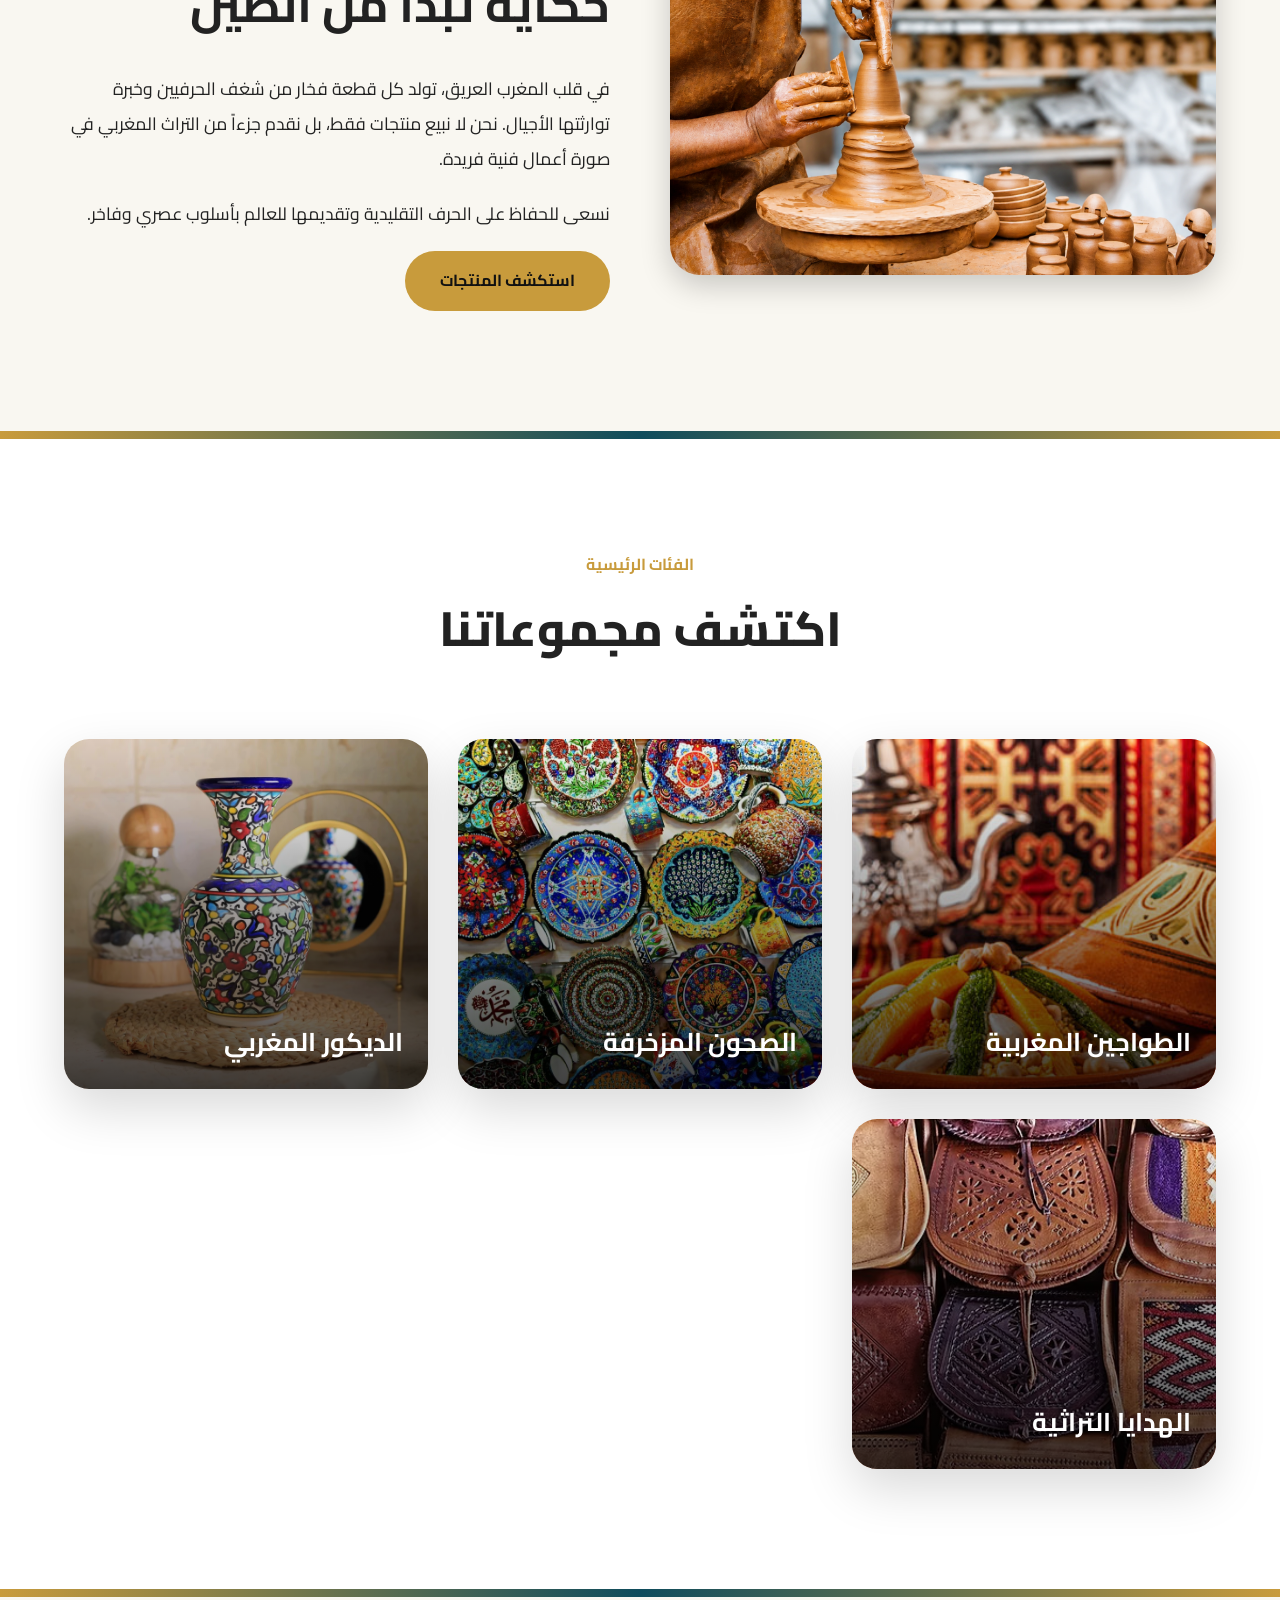
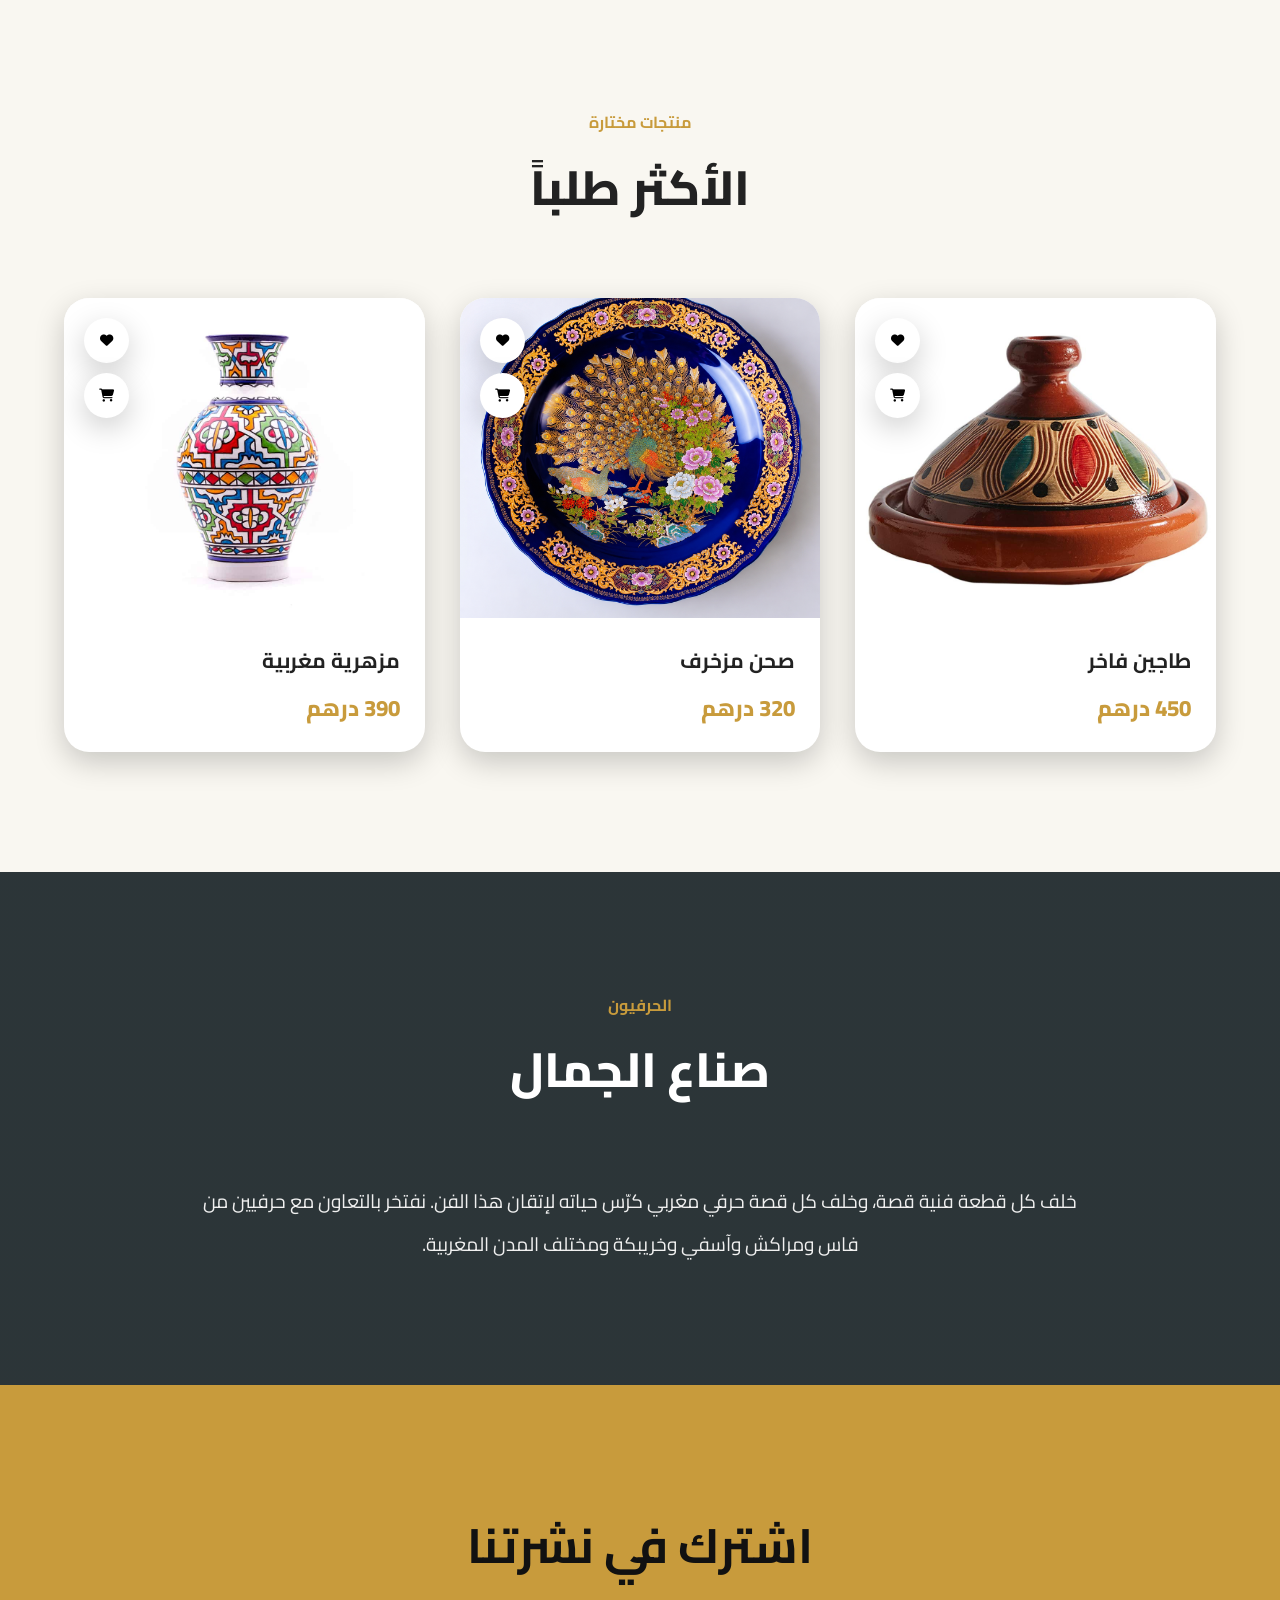
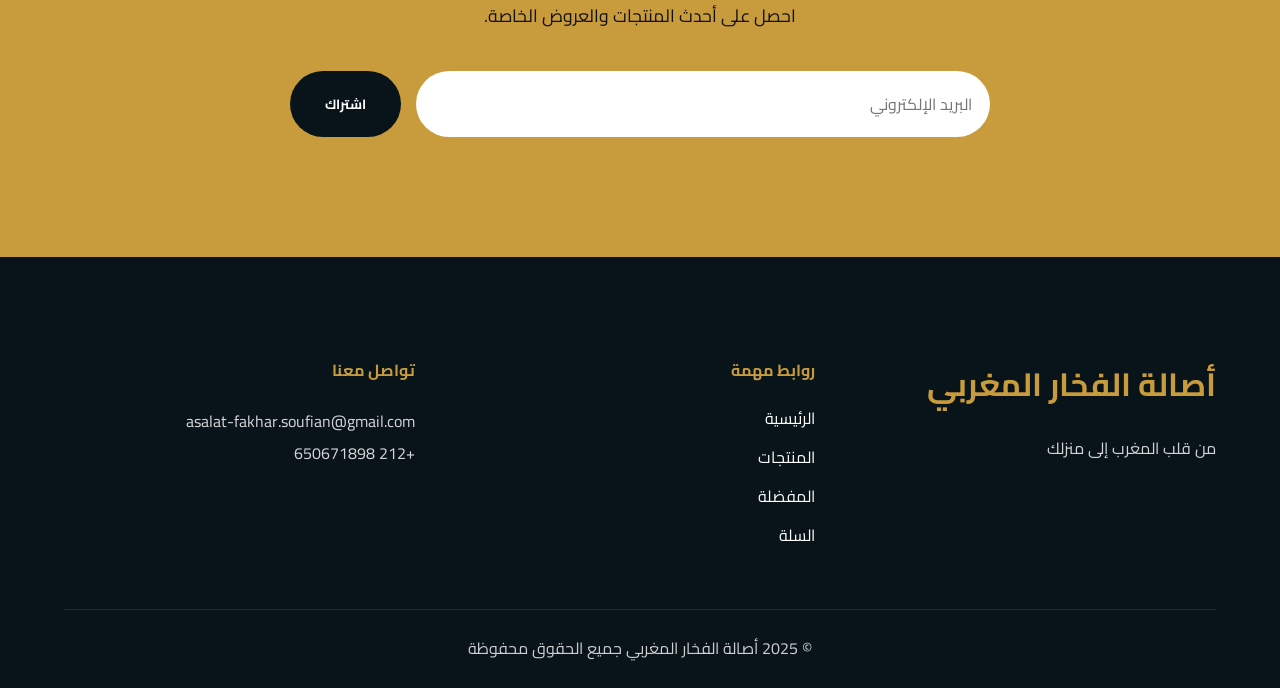
==== commit 8a85a8bf: "Initial commit" ====
--- a/index.html
+++ b/index.html
@@ -860,13 +860,13 @@
 
 <p>
 
-contact@asalat-fakhar.com
-
-</p>
-
-<p>
-
-+212 600000000
+asalat-fakhar.soufian@gmail.com
+
+</p>
+
+<p>
+
++212 650671898
 
 </p>
 
--- a/css/style.css
+++ b/css/style.css
@@ -1998,4 +1998,4 @@
 
 /* =========================================
 END OF STYLE.CSS
-========================================= */+========================================= */
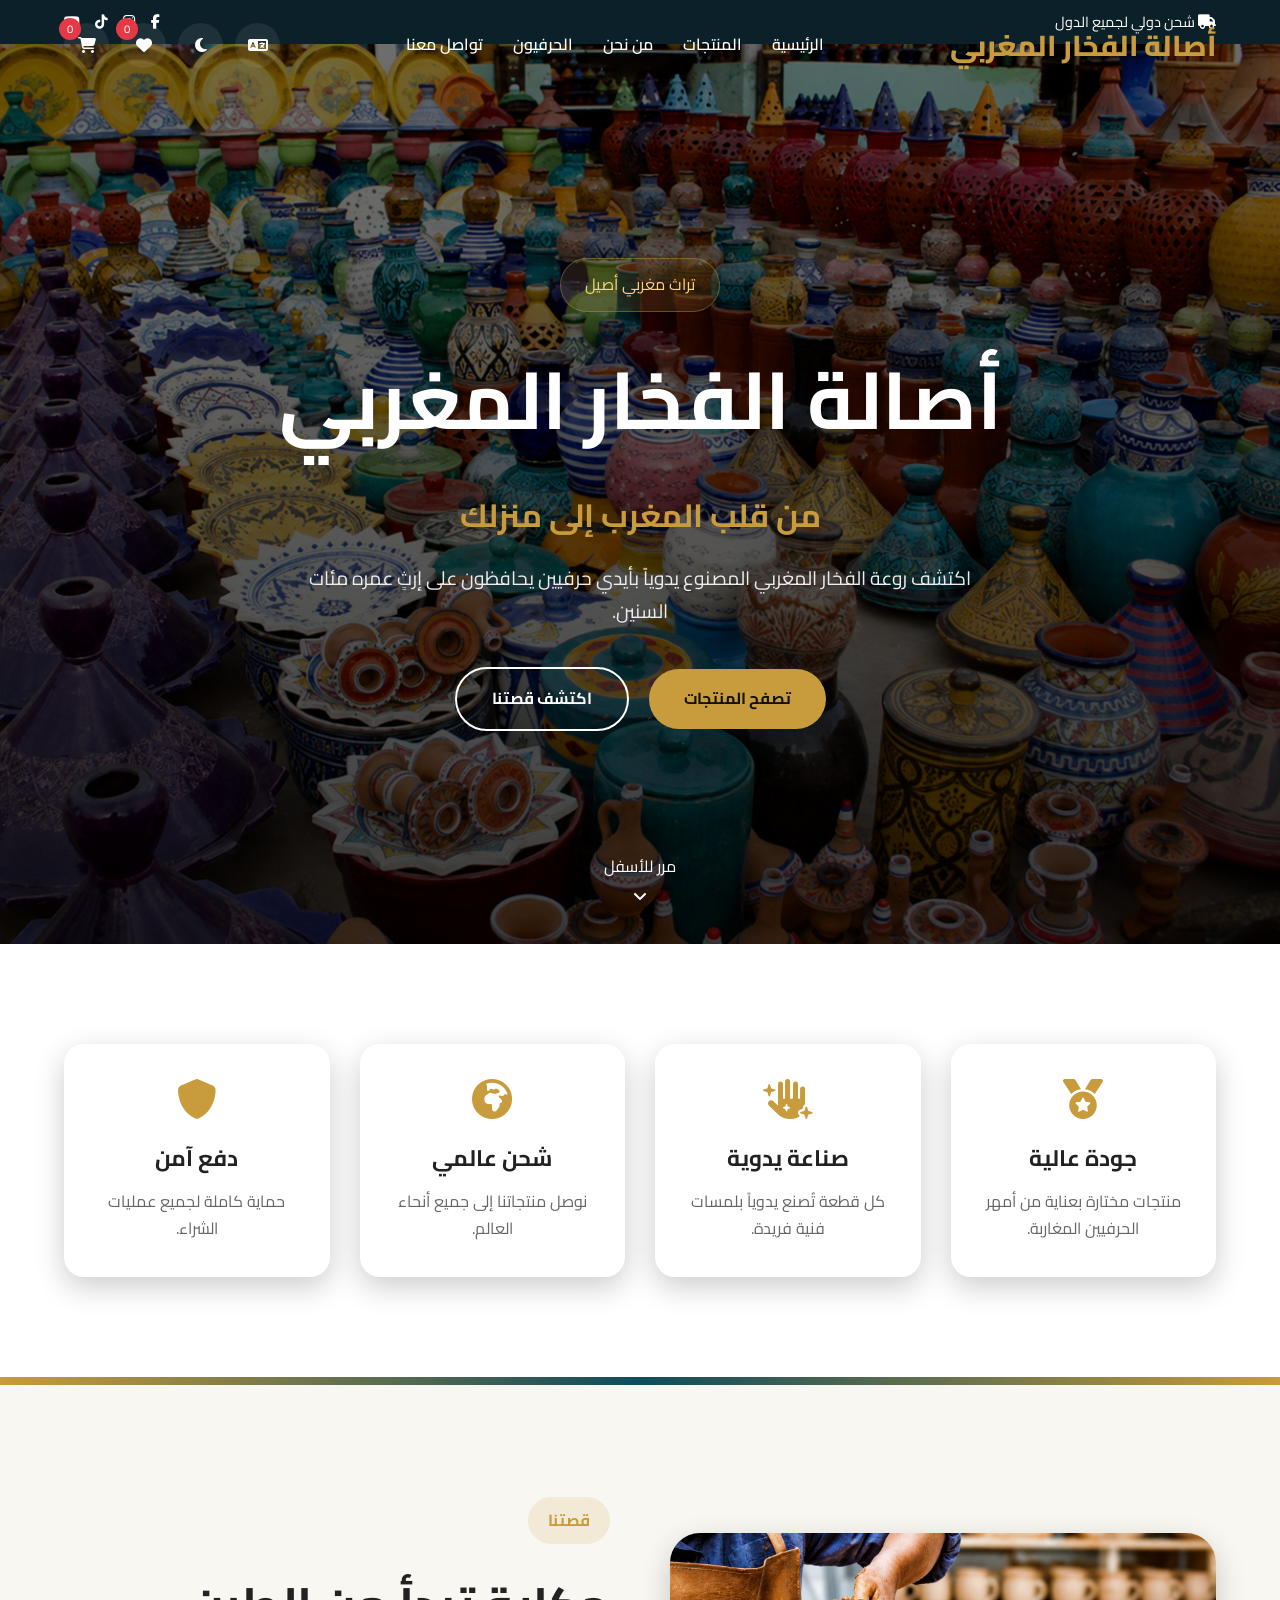
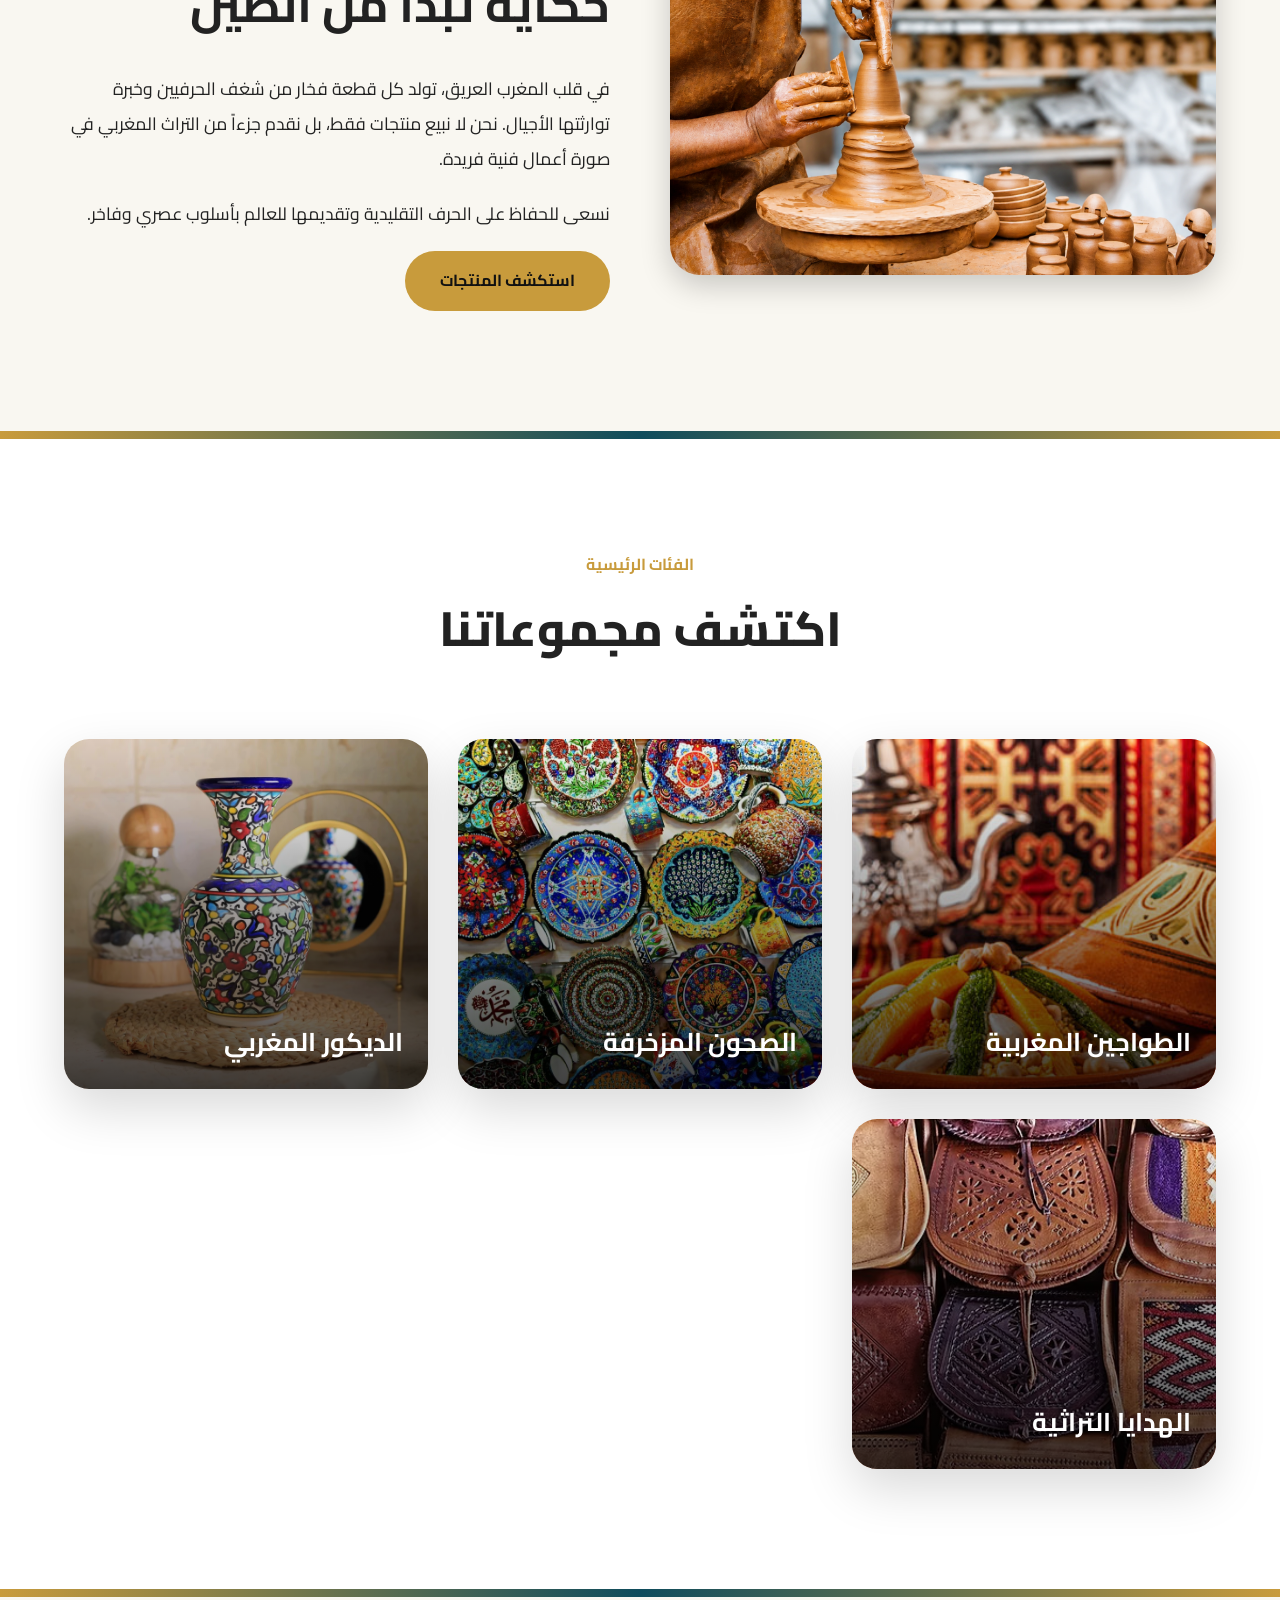
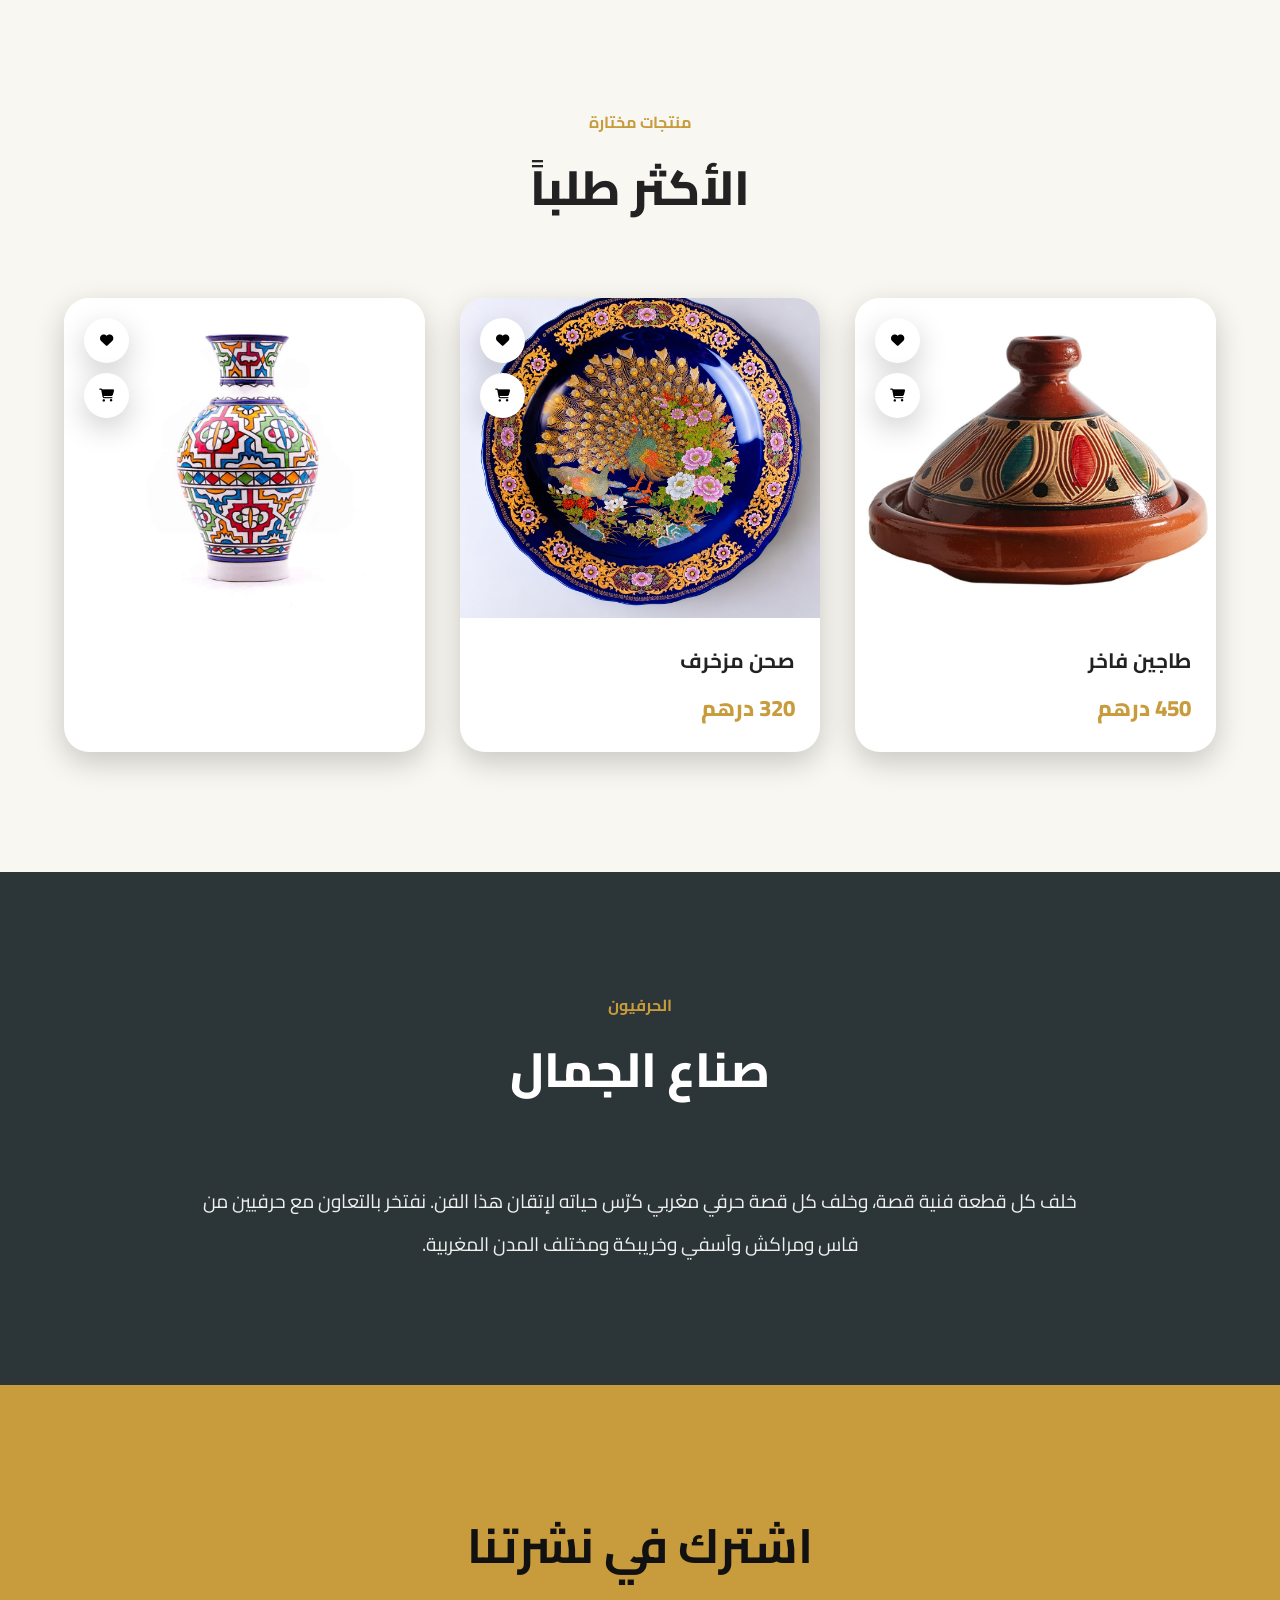
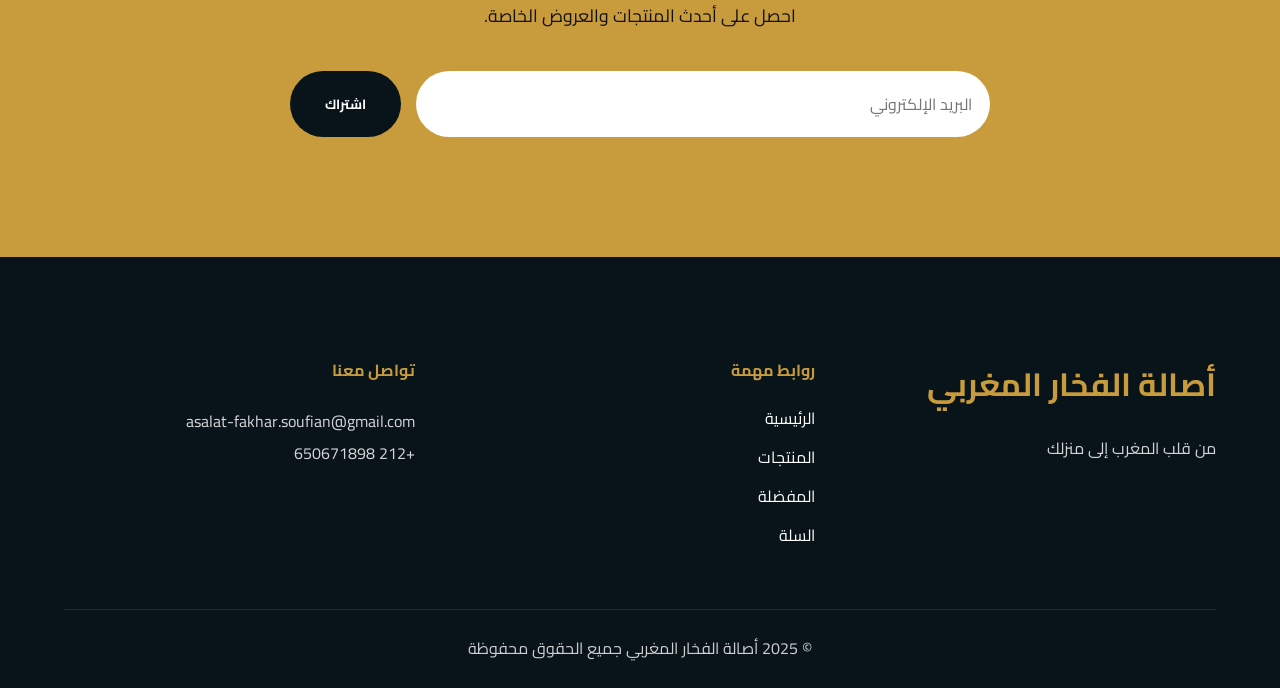
==== commit 223a1477: "Initial commit" ====
--- a/index.html
+++ b/index.html
@@ -574,17 +574,31 @@
 
 <div class="product-actions">
 
-<button class="wishlist-btn">
-
-<i class="fa-solid fa-heart"></i>
-
-</button>
-
-<button class="cart-btn">
-
-<i class="fa-solid fa-cart-shopping"></i>
-
-</button>
+    <button
+    class="wishlist-btn"
+    onclick="addToFavorites({
+        id:1,
+        name:'طاجين فاخر',
+        price:450,
+        image:'imagine/vendu.jpg'
+    })">
+
+        <i class="fa-solid fa-heart"></i>
+
+    </button>
+
+    <button
+    class="cart-btn"
+    onclick="addToCart({
+        id:1,
+        name:'طاجين فاخر',
+        price:450,
+        image:'imagine/vendu.jpg'
+    })">
+
+        <i class="fa-solid fa-cart-shopping"></i>
+
+    </button>
 
 </div>
 
@@ -618,13 +632,27 @@
 
 <div class="product-actions">
 
-<button class="wishlist-btn">
-
-<i class="fa-solid fa-heart"></i>
-
-</button>
-
-<button class="cart-btn">
+    <button
+    class="wishlist-btn"
+    onclick="addToFavorites({
+     id:2,
+name:'صحن مزخرف',
+price:320,
+image:'imagine/tabsil.png'
+    })">
+
+        <i class="fa-solid fa-heart"></i>
+
+    </button>
+
+   <button
+class="cart-btn"
+onclick="addToCart({
+id:2,
+name:'صحن مزخرف',
+price:320,
+image:'imagine/tabsil.png'
+})">
 
 <i class="fa-solid fa-cart-shopping"></i>
 
@@ -661,20 +689,30 @@
 alt="">
 
 <div class="product-actions">
-
-<button class="wishlist-btn">
+<button
+class="wishlist-btn"
+onclick="addToFavorites({
+id:3,
+name:'مزهرية مغربية',
+price:390,
+image:'imagine/poterie1.jpg'
+})">
 
 <i class="fa-solid fa-heart"></i>
 
 </button>
-
-<button class="cart-btn">
+   <button
+class="cart-btn"
+onclick="addToCart({
+id:3,
+name:'مزهرية مغربية',
+price:390,
+image:'imagine/poterie1.jpg'
+})">
 
 <i class="fa-solid fa-cart-shopping"></i>
 
 </button>
-
-</div>
 
 </div>
 
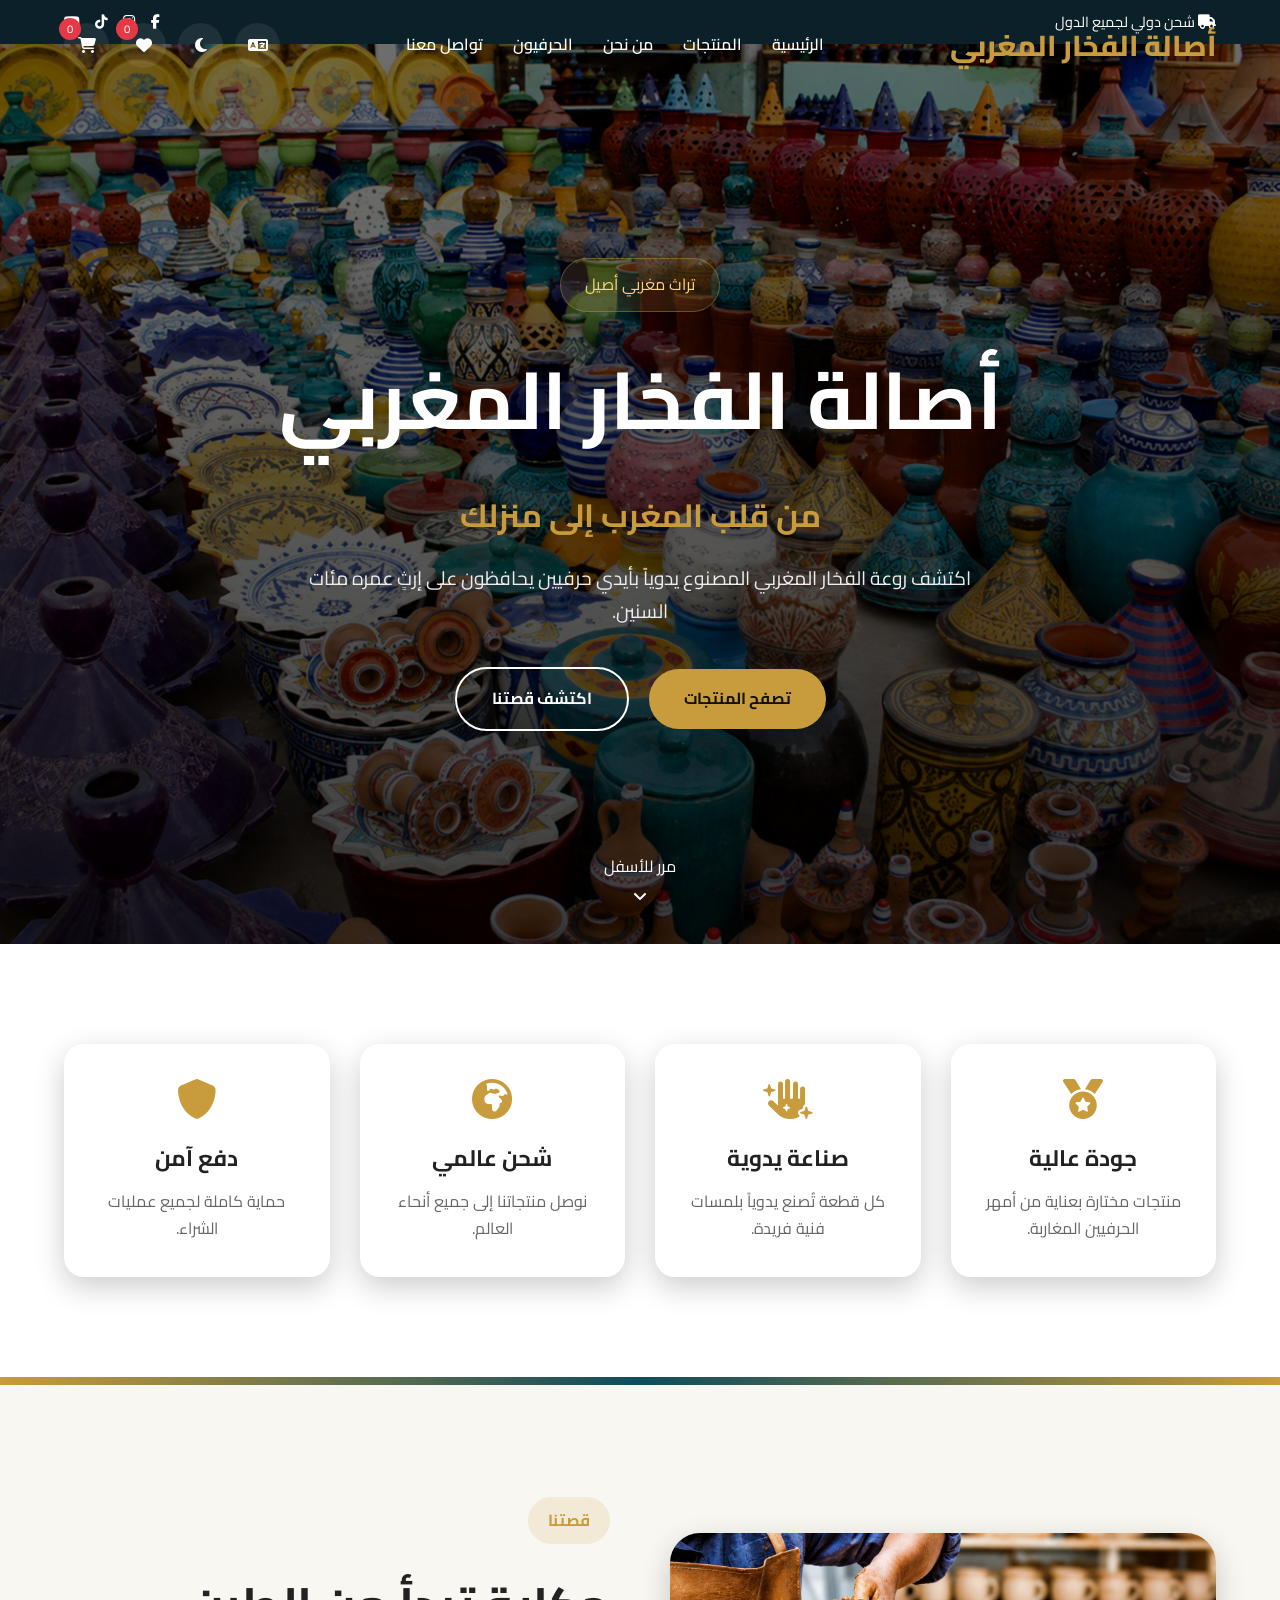
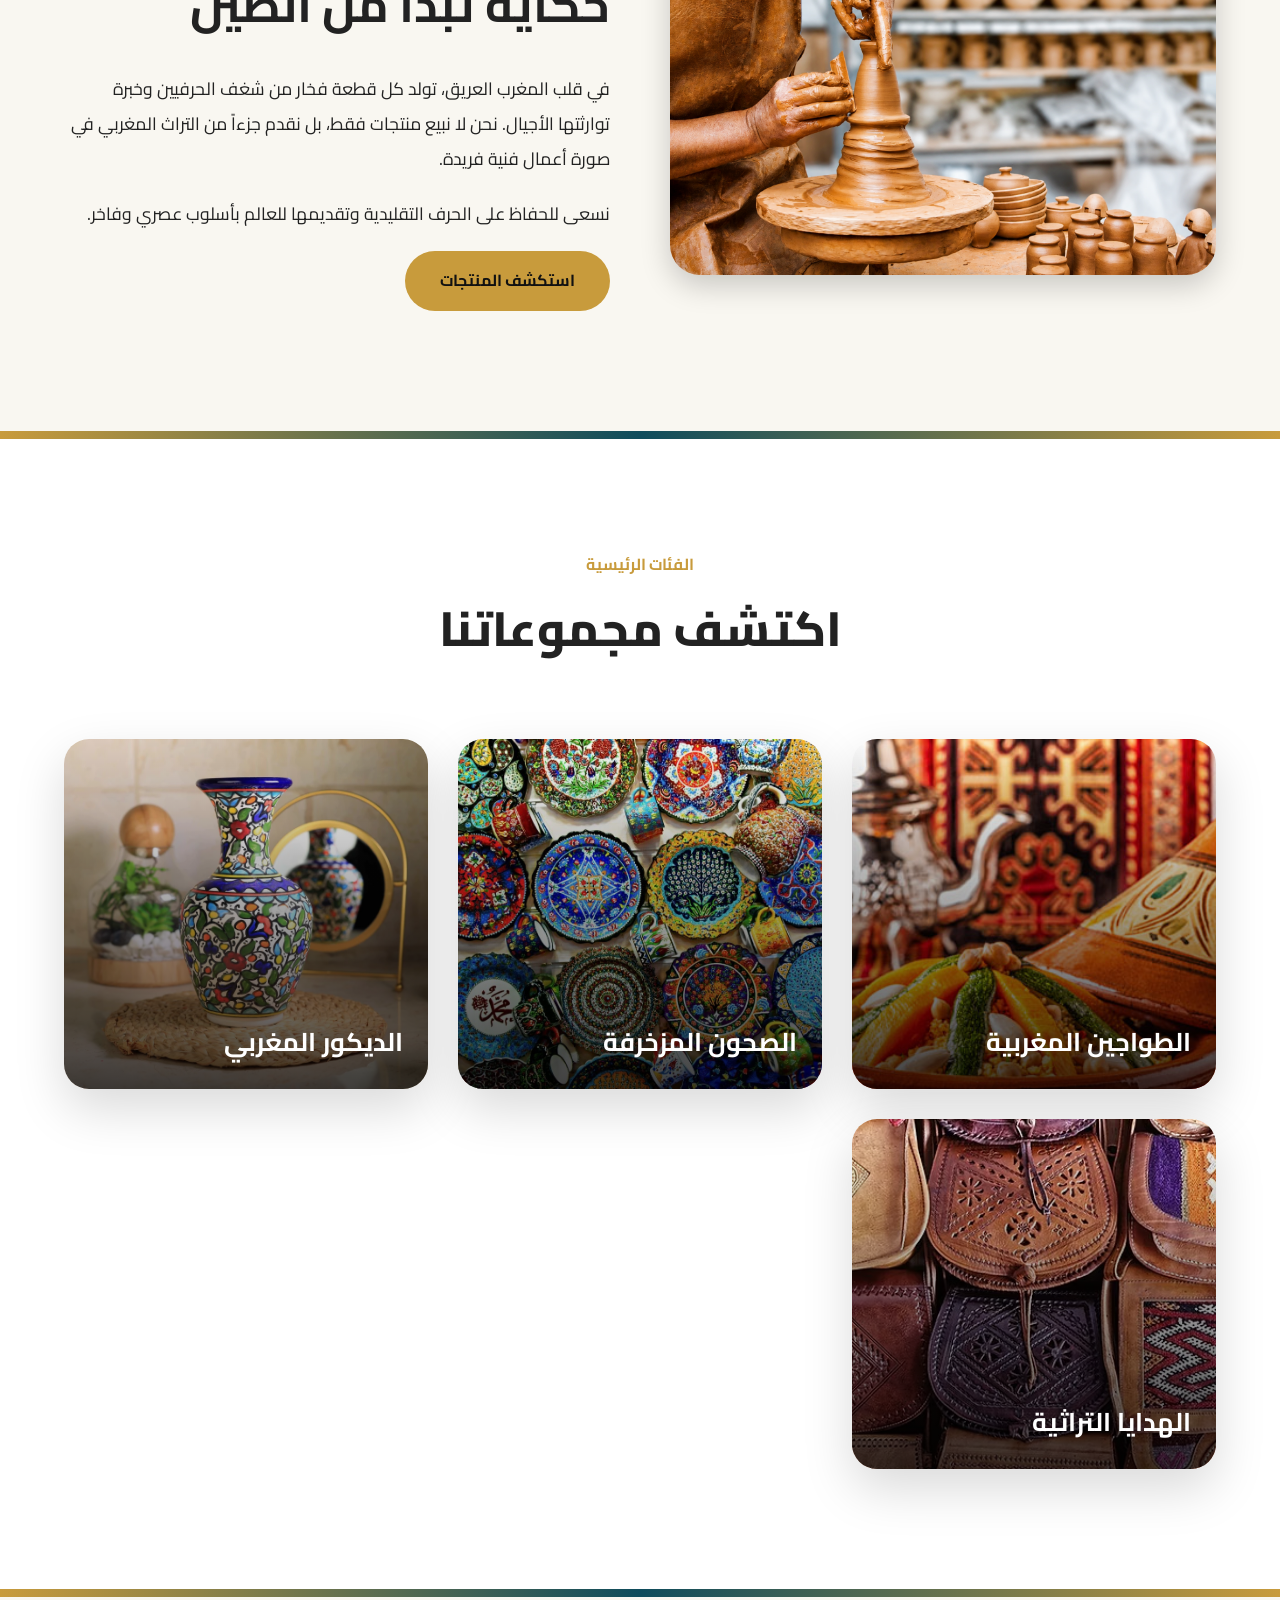
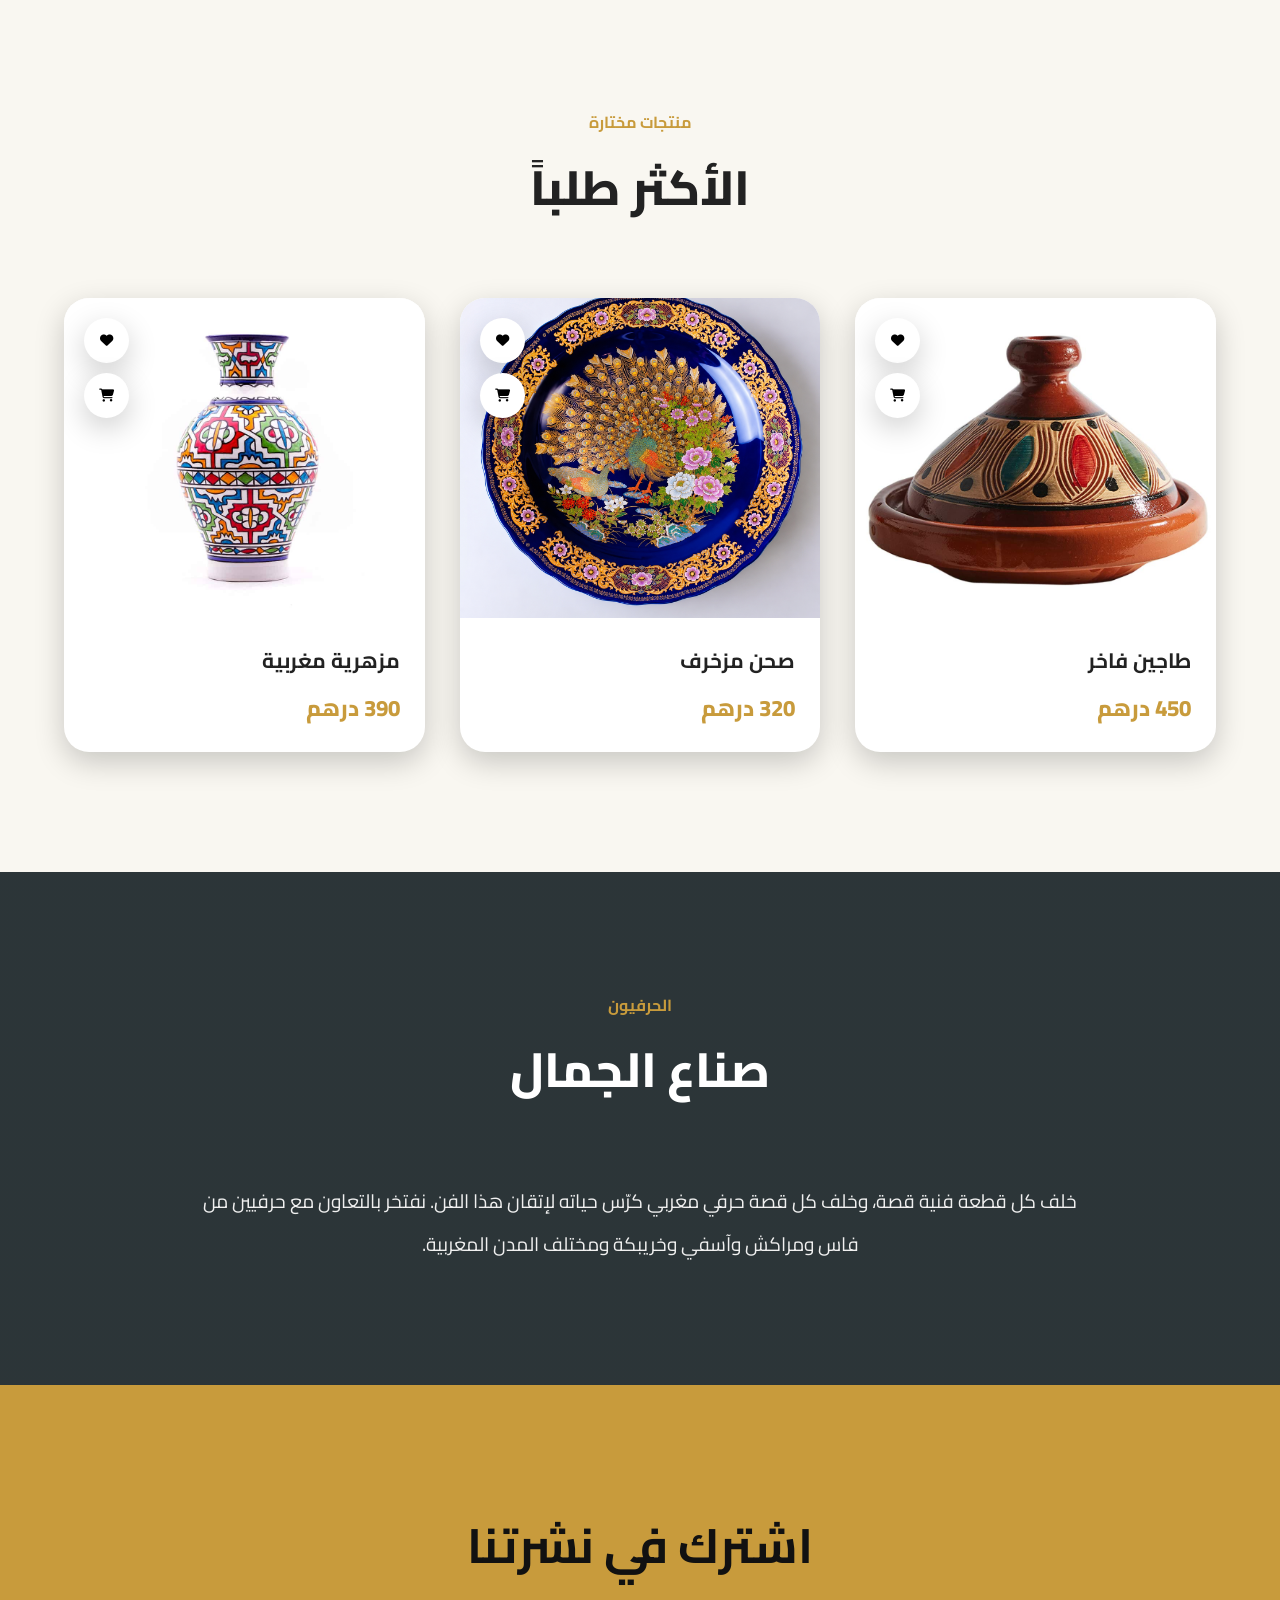
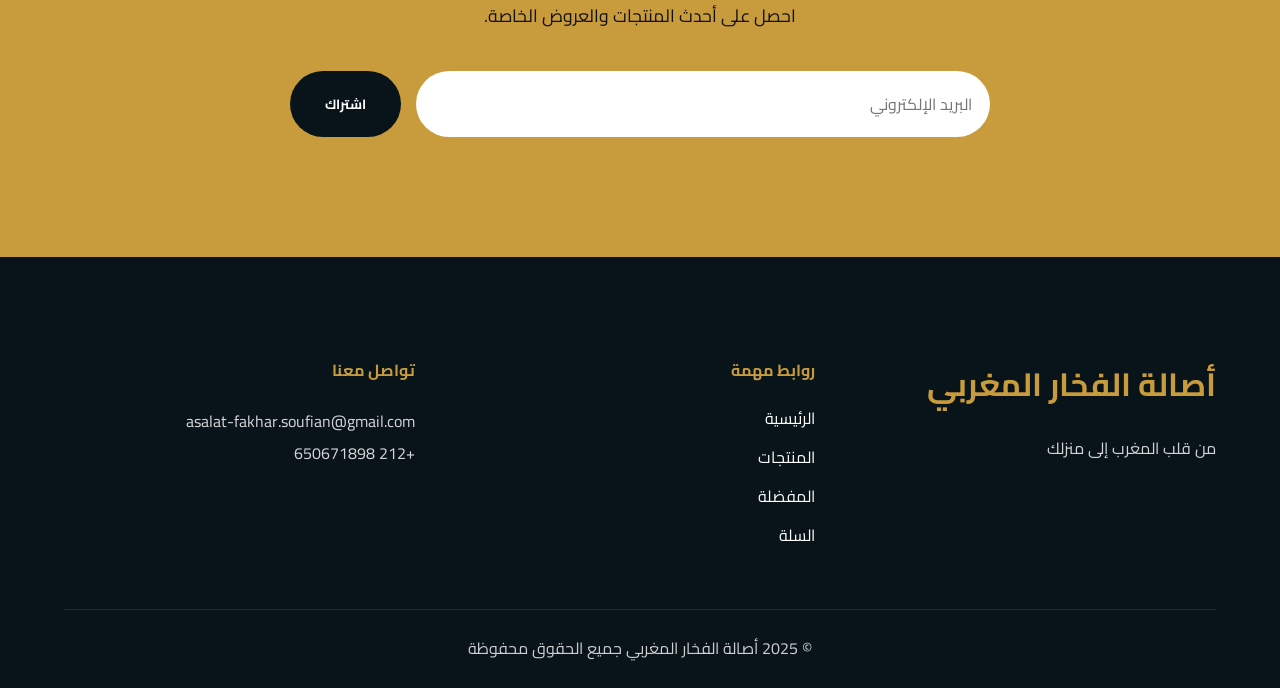
==== commit a2ed7b40: "Initial commit" ====
--- a/index.html
+++ b/index.html
@@ -689,30 +689,34 @@
 alt="">
 
 <div class="product-actions">
-<button
-class="wishlist-btn"
-onclick="addToFavorites({
-id:3,
+
+    <button
+    class="wishlist-btn"
+    onclick="addToFavorites({
+     id:2,
+name:'مزهرية مغربية',
+price:390,
+image:'imagine/poterie1.jpg'
+    })">
+
+        <i class="fa-solid fa-heart"></i>
+
+    </button>
+
+   <button
+class="cart-btn"
+onclick="addToCart({
+id:2,
 name:'مزهرية مغربية',
 price:390,
 image:'imagine/poterie1.jpg'
 })">
 
-<i class="fa-solid fa-heart"></i>
+<i class="fa-solid fa-cart-shopping"></i>
 
 </button>
-   <button
-class="cart-btn"
-onclick="addToCart({
-id:3,
-name:'مزهرية مغربية',
-price:390,
-image:'imagine/poterie1.jpg'
-})">
-
-<i class="fa-solid fa-cart-shopping"></i>
-
-</button>
+
+</div>
 
 </div>
 
@@ -724,17 +728,7 @@
 
 </h3>
 
-<div class="price">
-
-390 درهم
-
-</div>
-
-</div>
-
-</div>
-
-</div>
+<div class="price">390 درهم</div>
 
 </div>
 
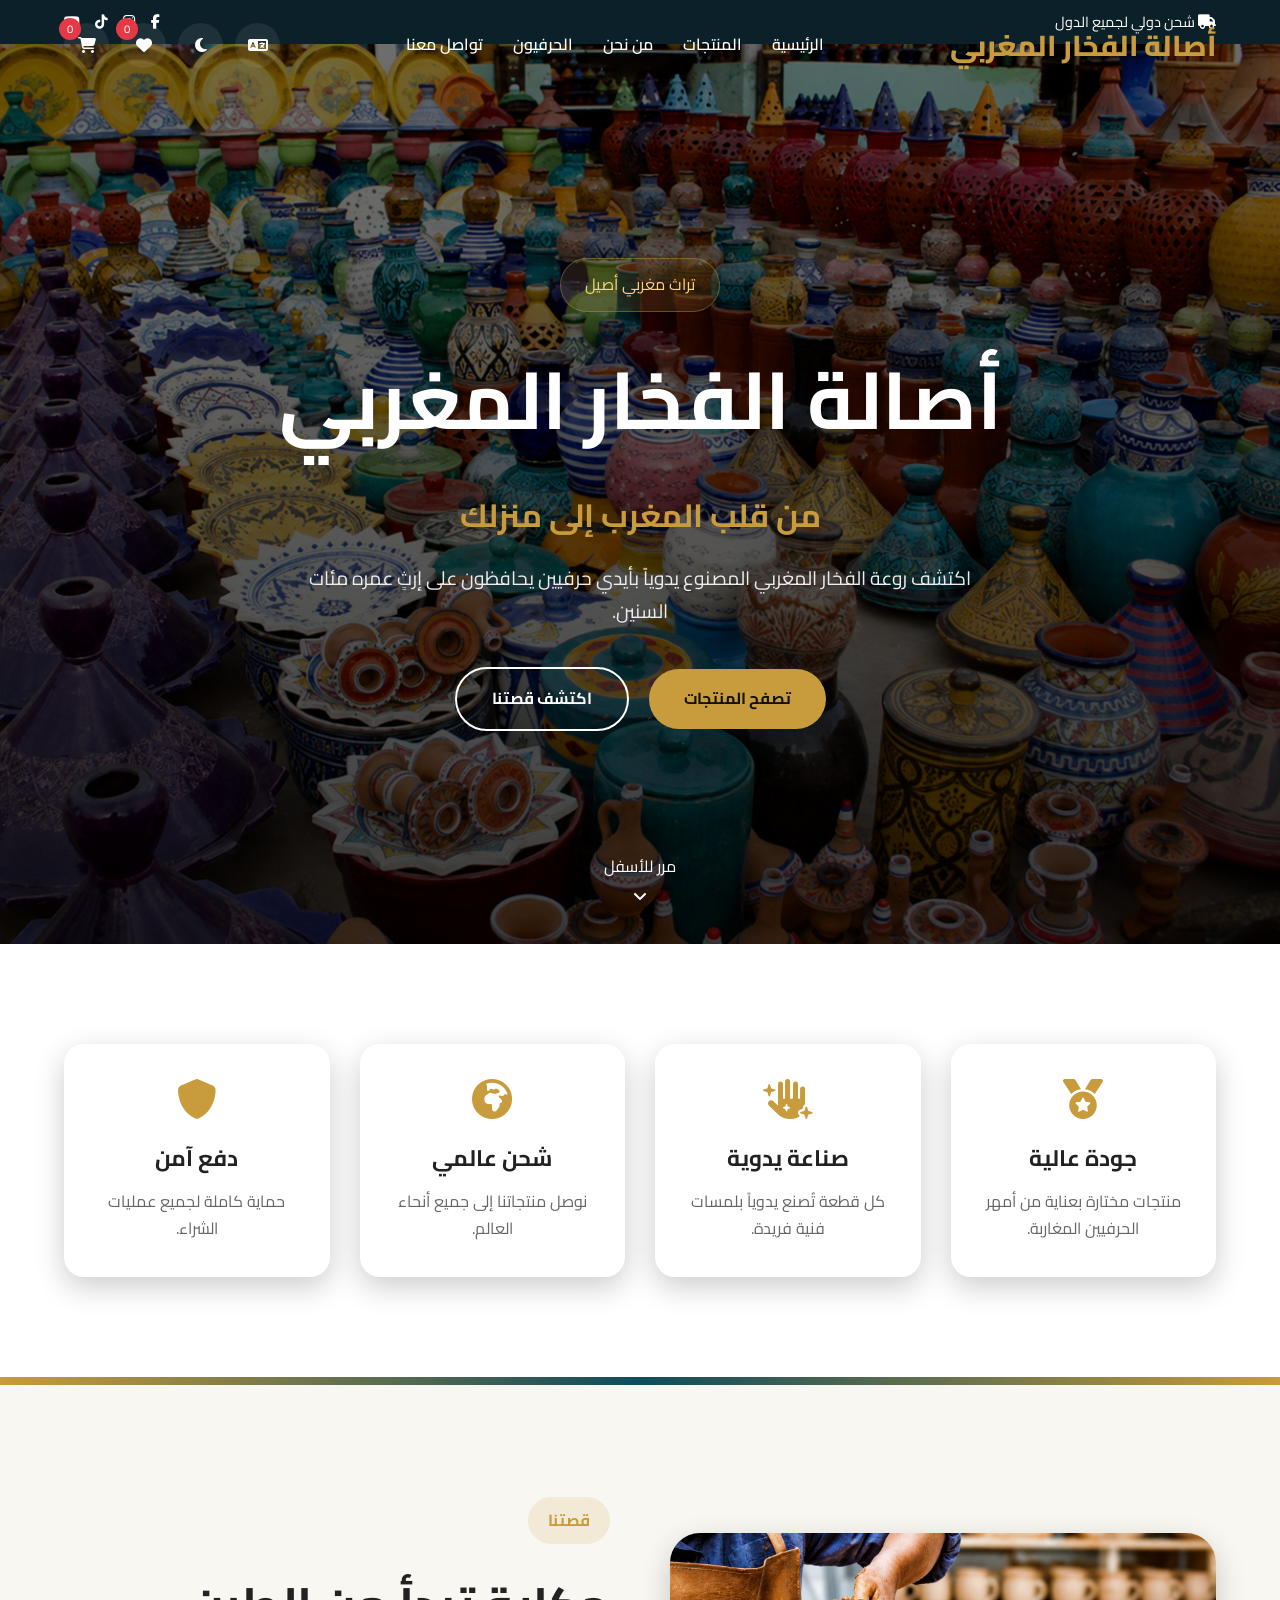
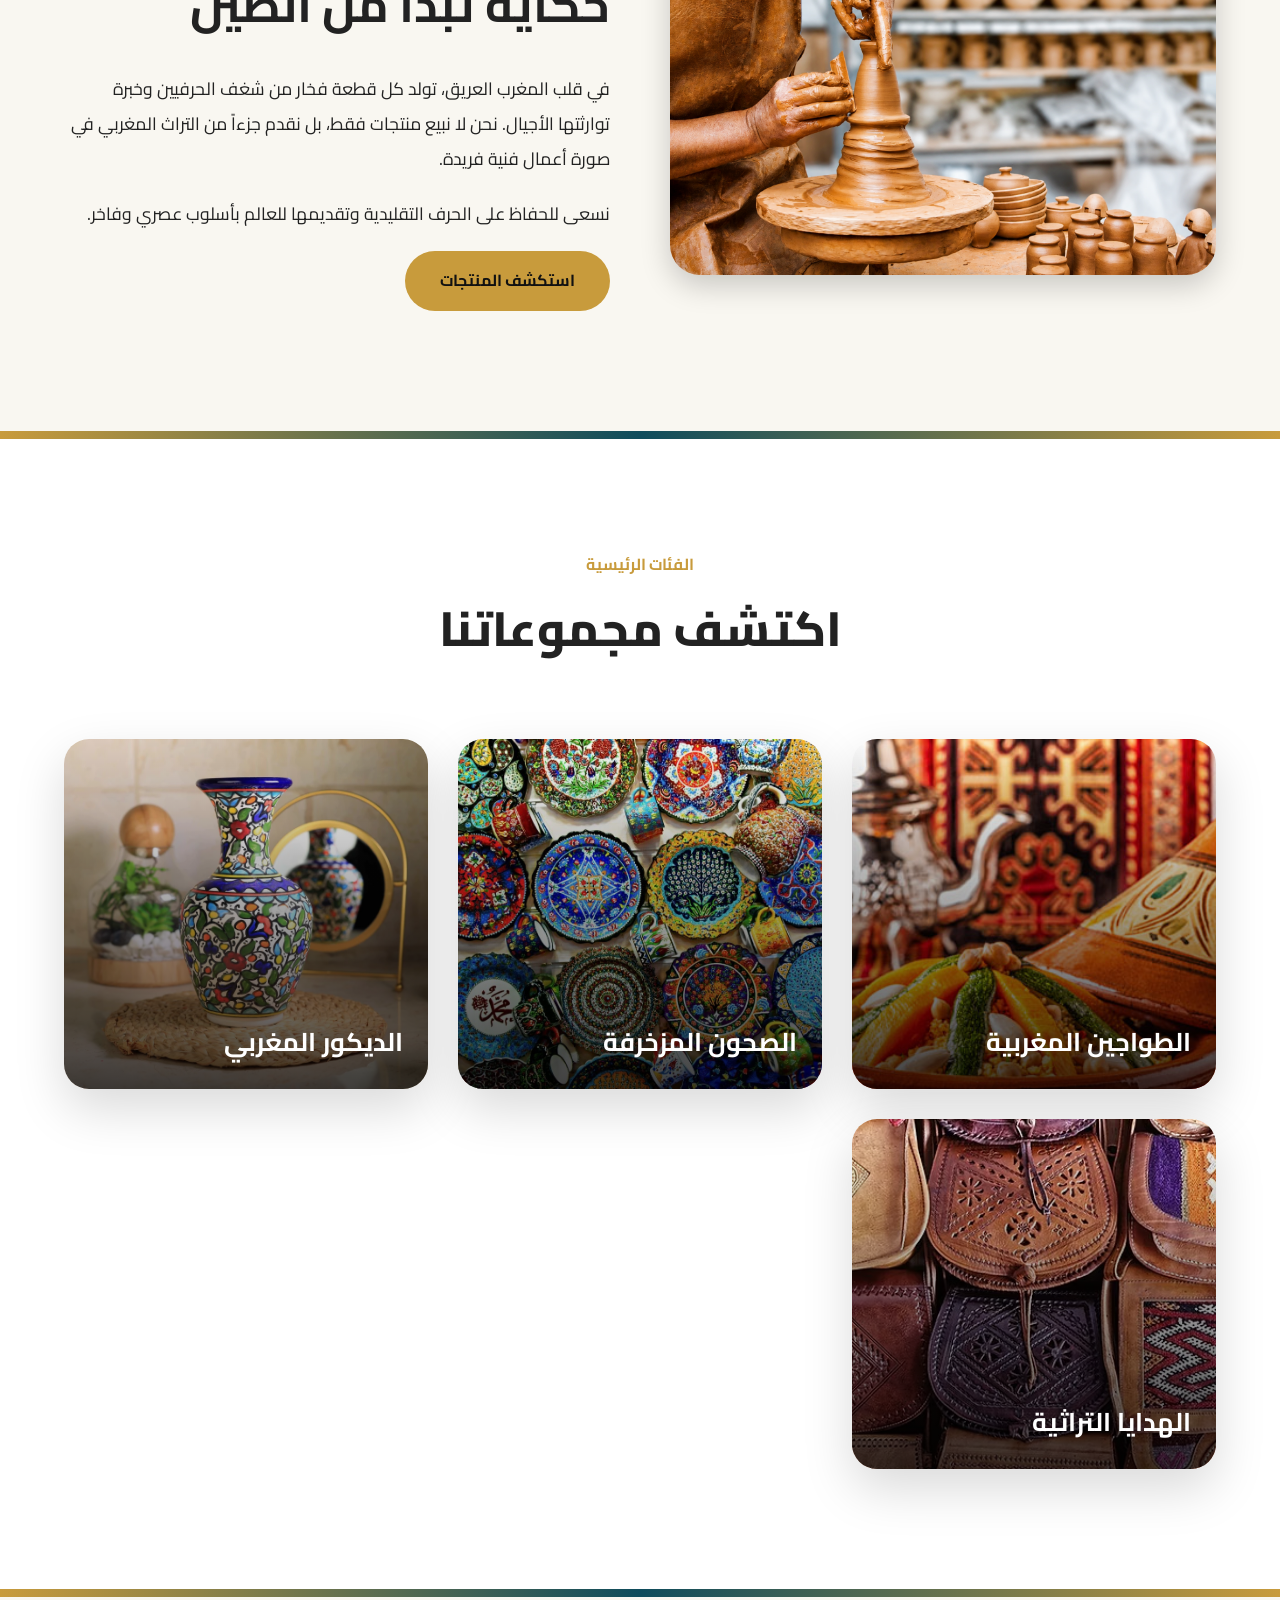
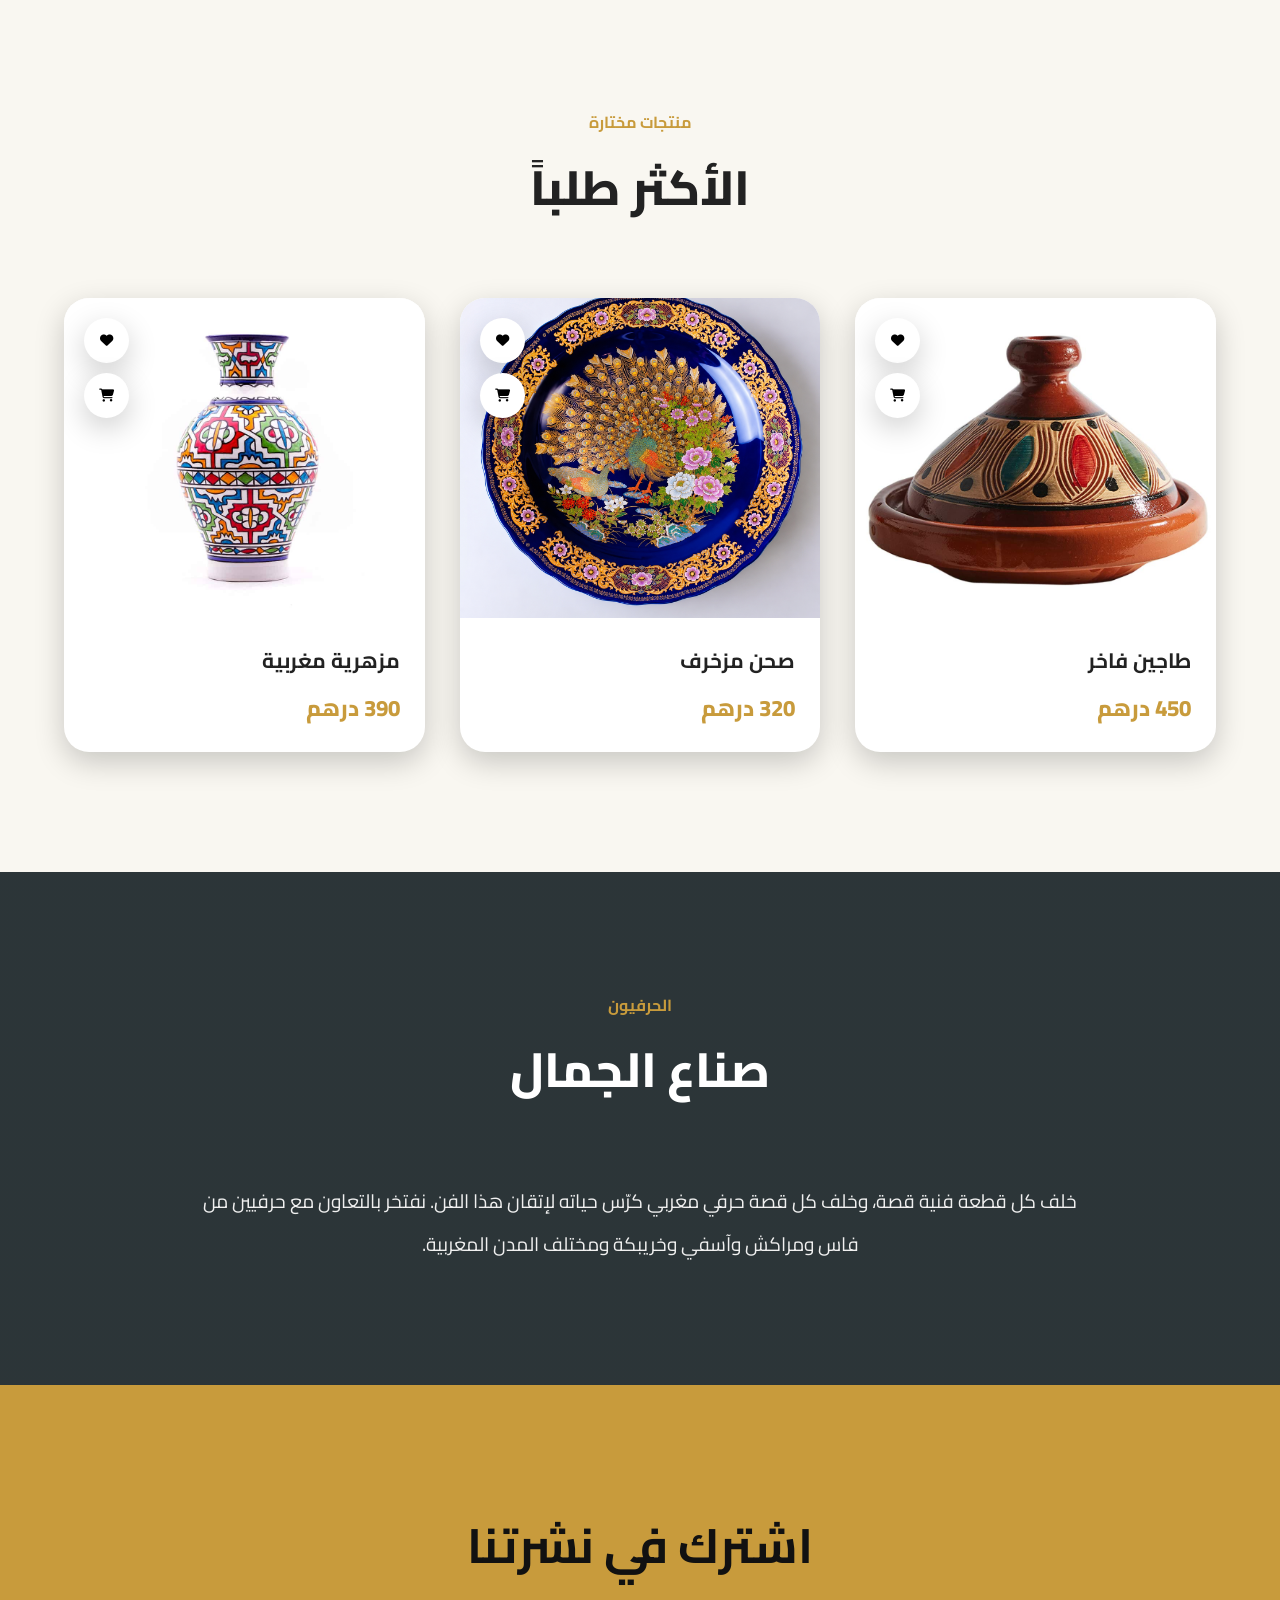
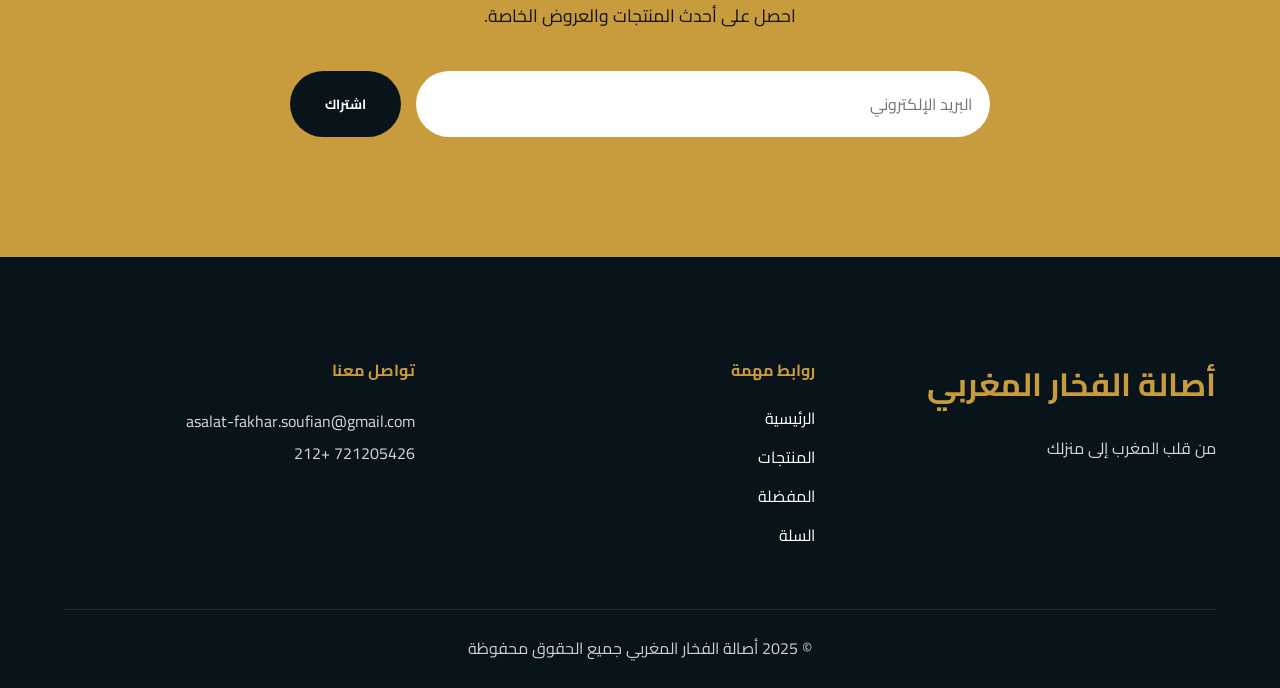
==== commit 79a89d8d: "Initial commit" ====
--- a/index.html
+++ b/index.html
@@ -898,7 +898,7 @@
 
 <p>
 
-+212 650671898
+721205426 +212
 
 </p>
 
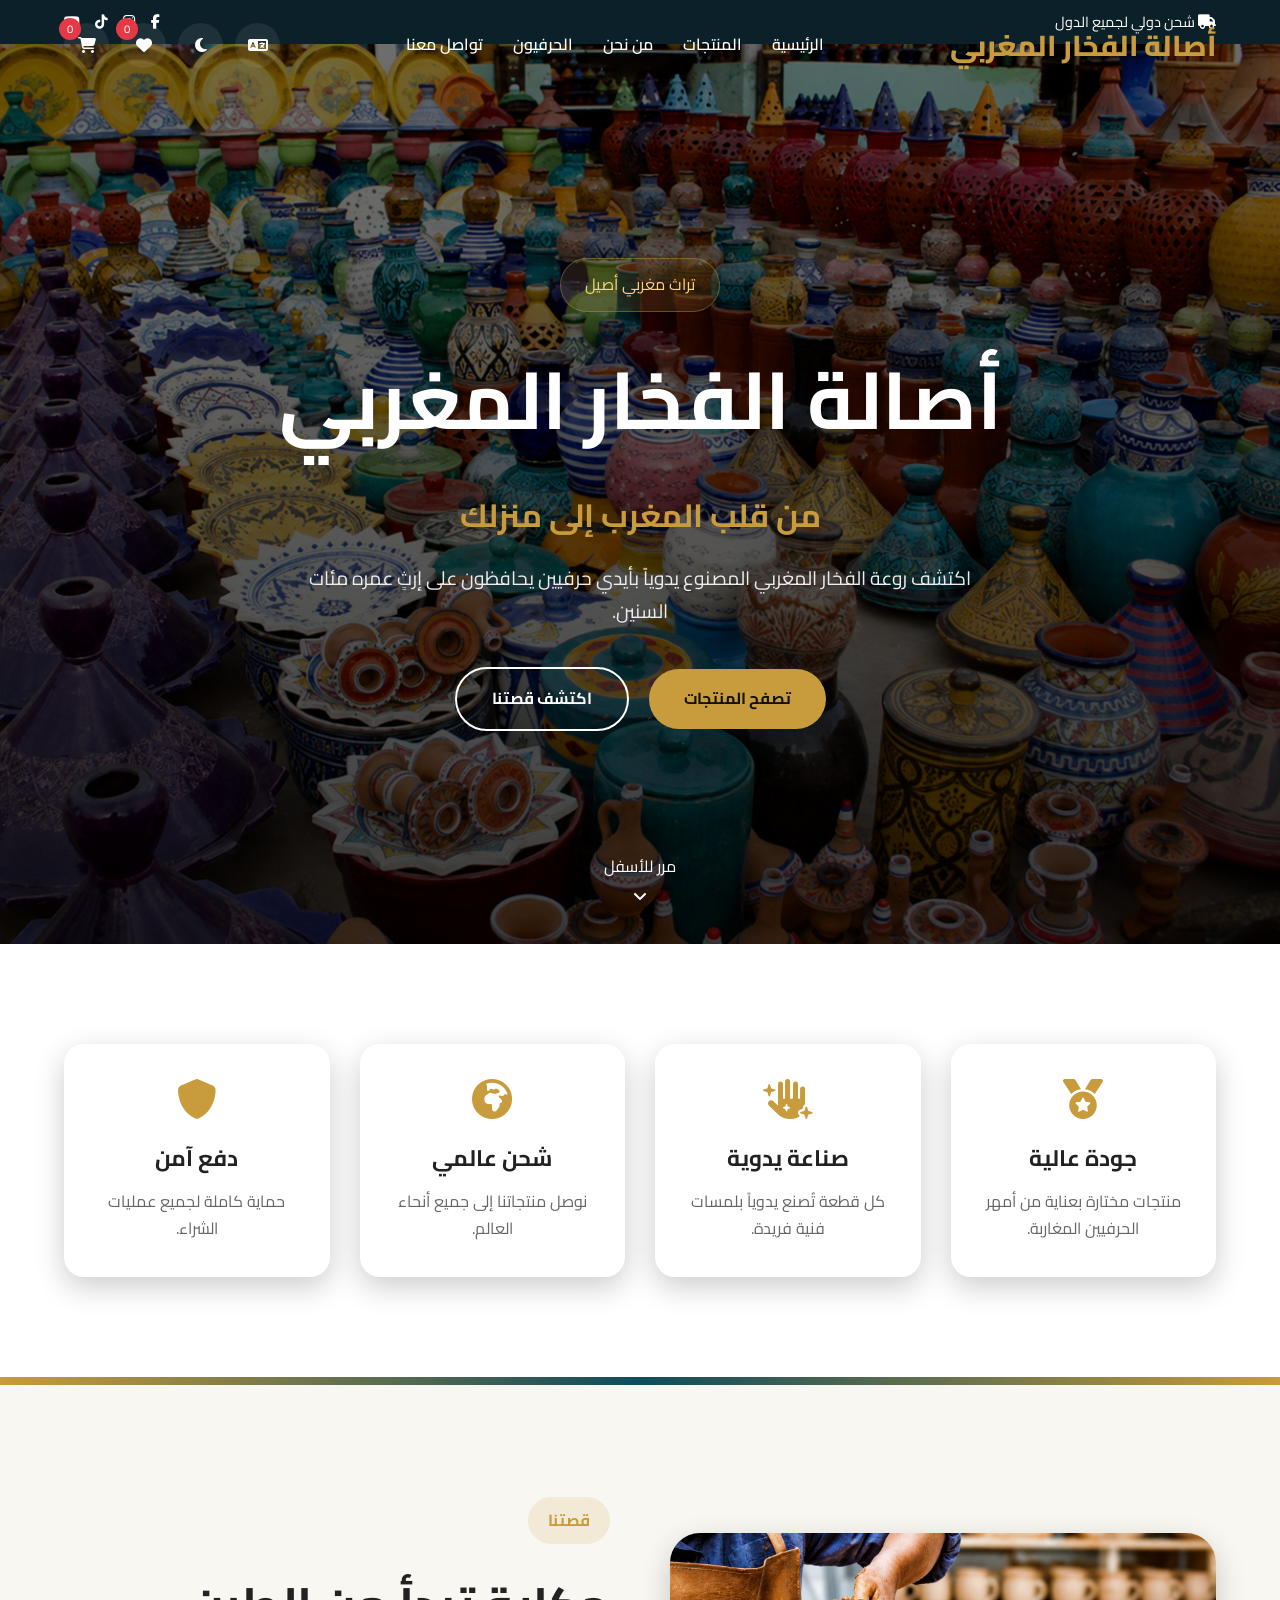
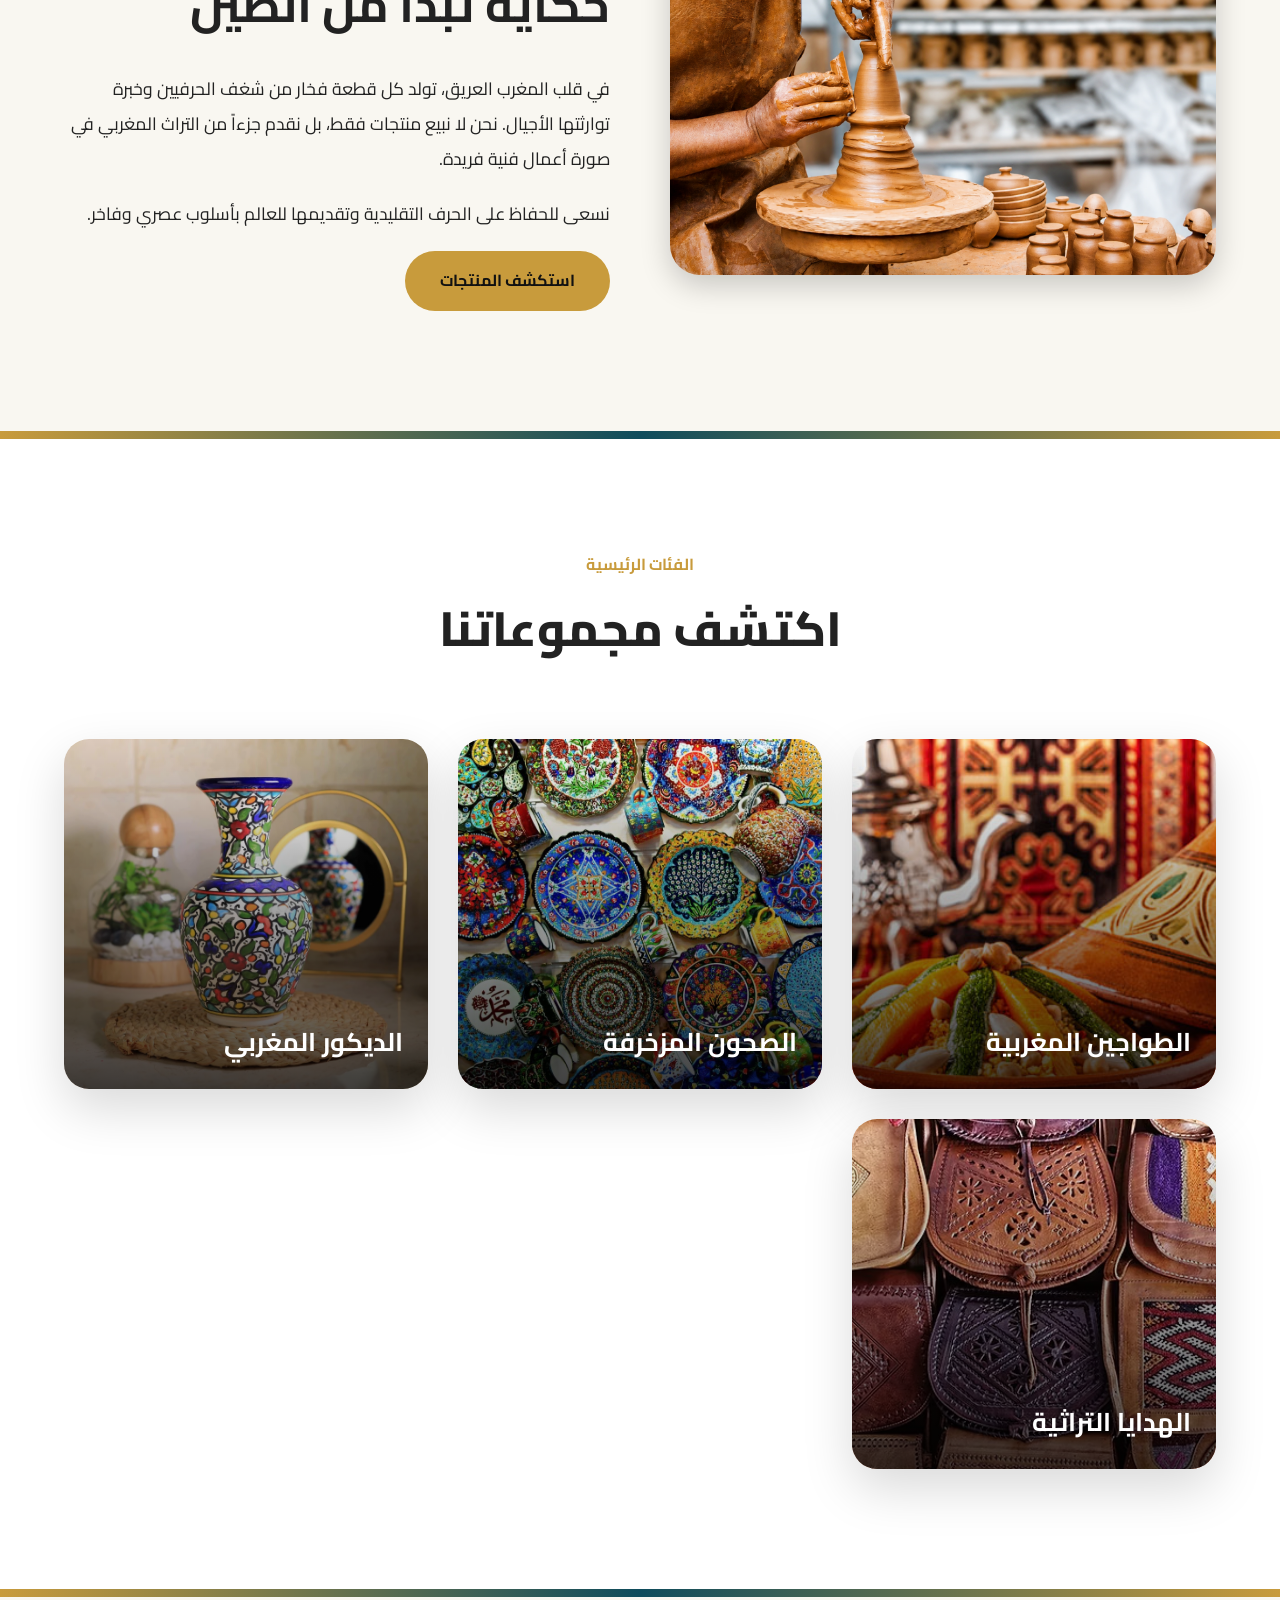
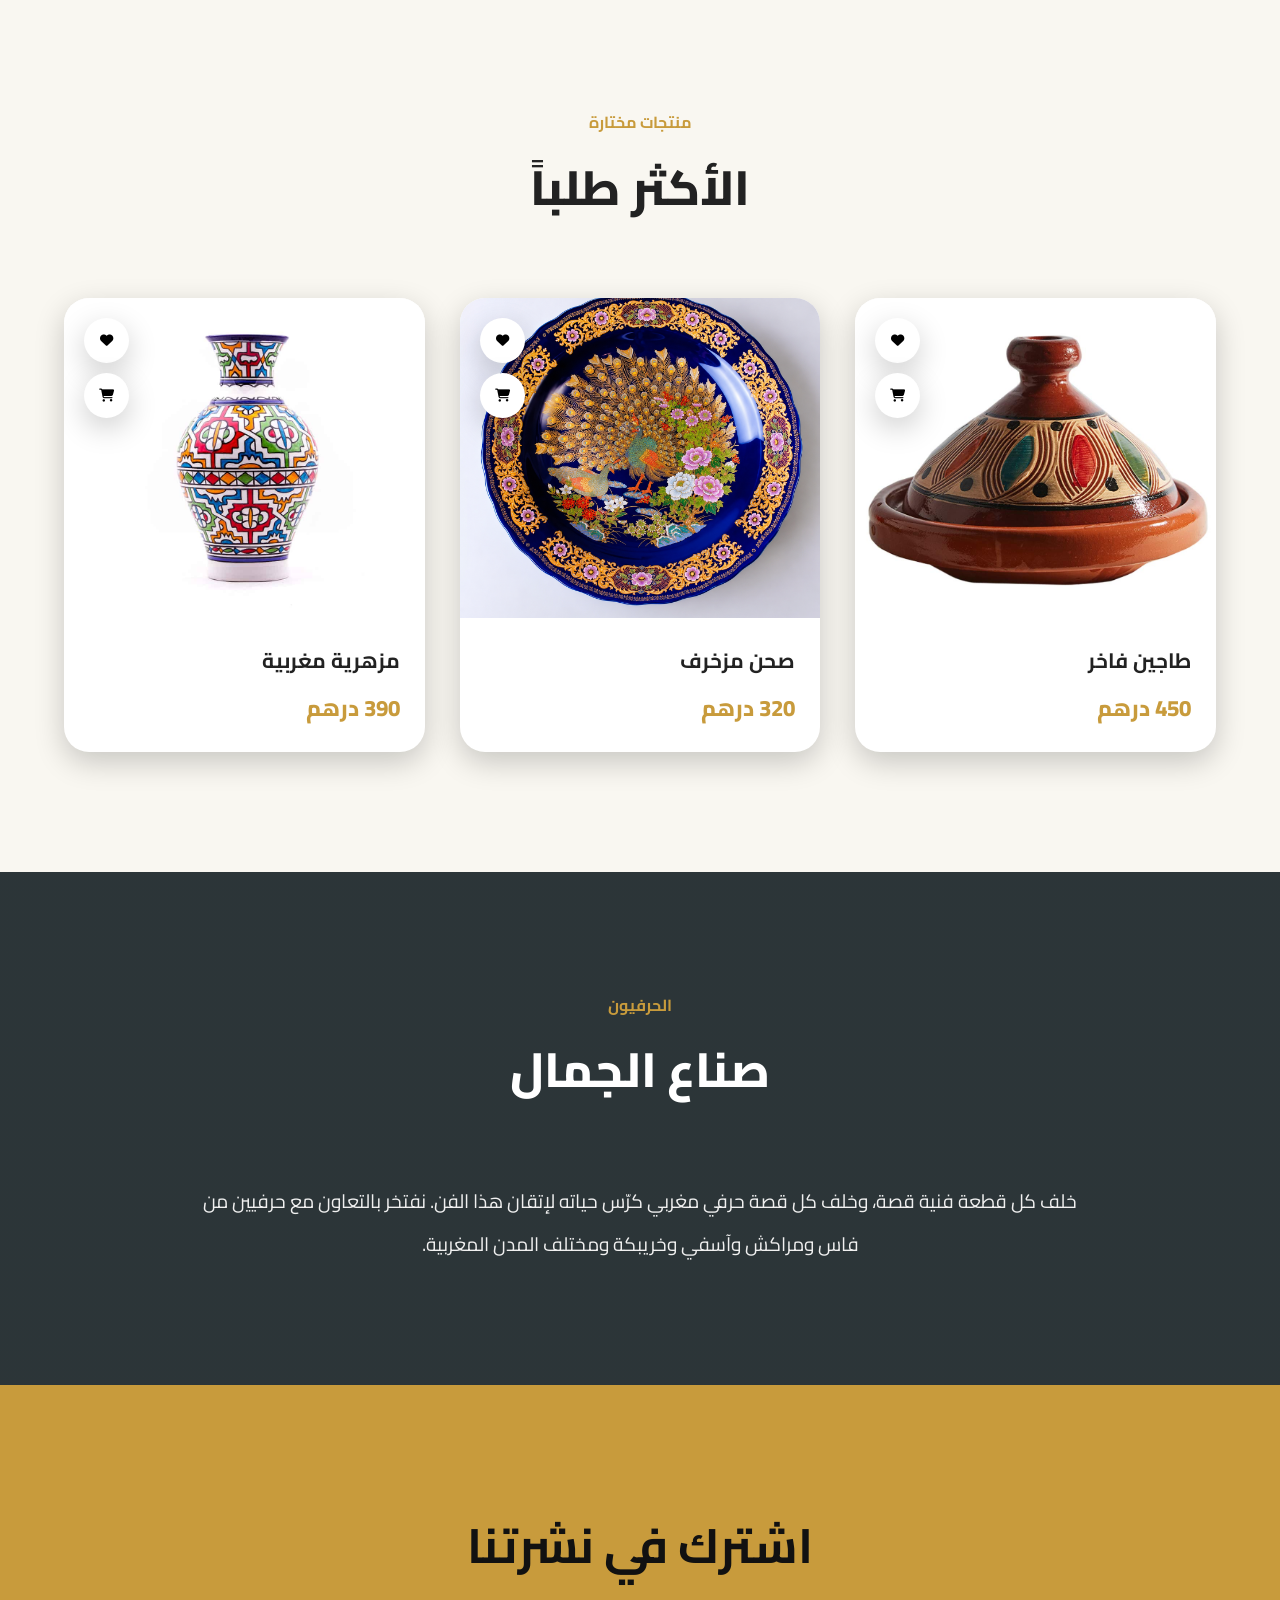
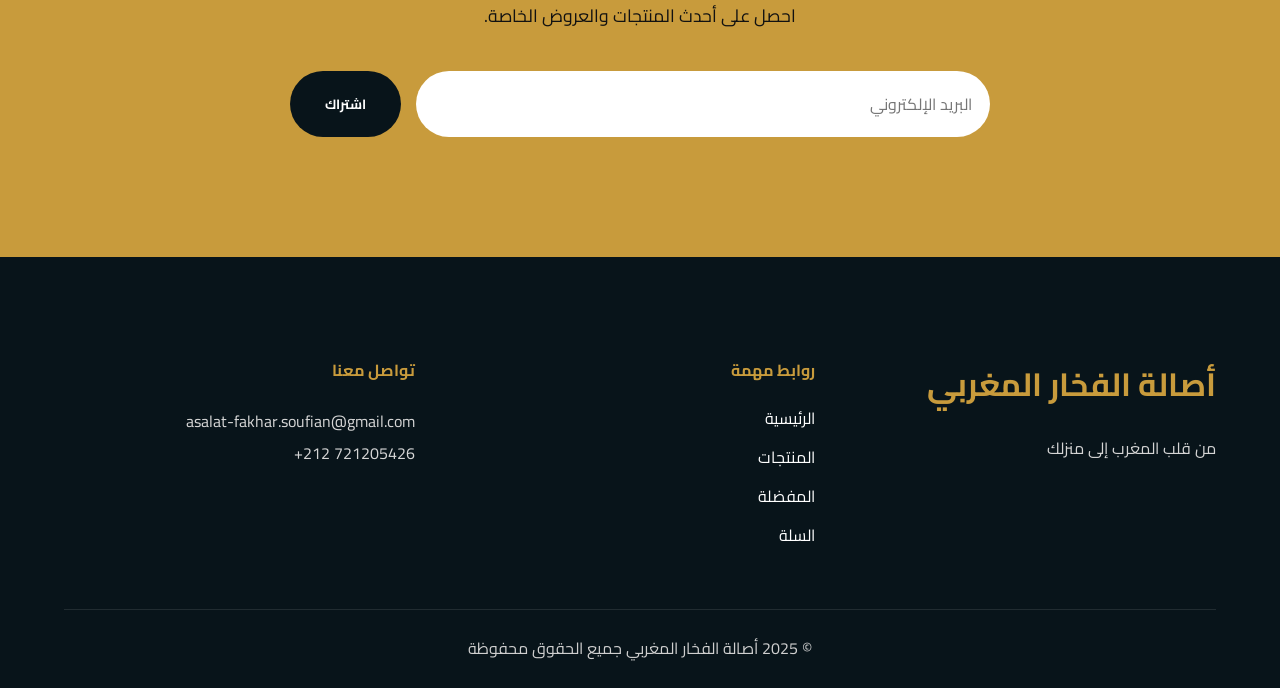
==== commit 3b605782: "Initial commit" ====
--- a/index.html
+++ b/index.html
@@ -898,7 +898,7 @@
 
 <p>
 
-721205426 +212
+721205426 212+
 
 </p>
 
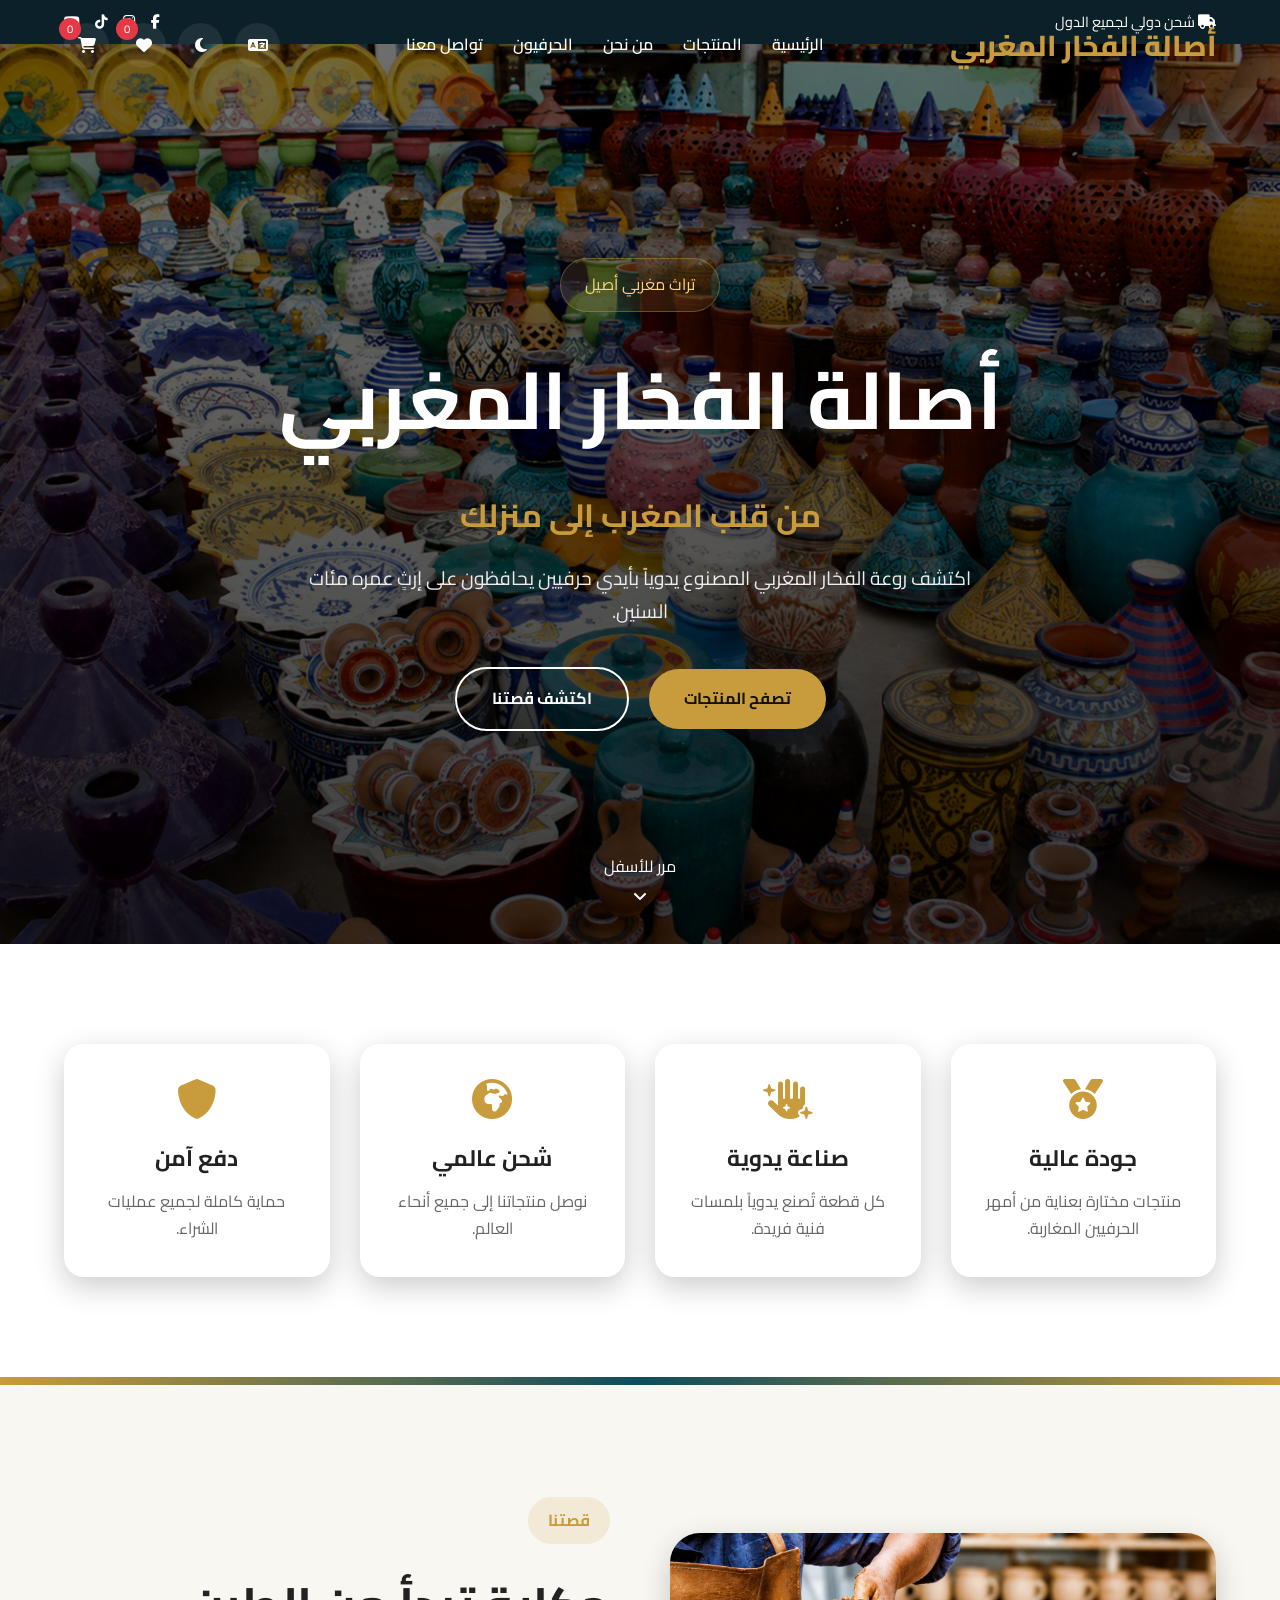
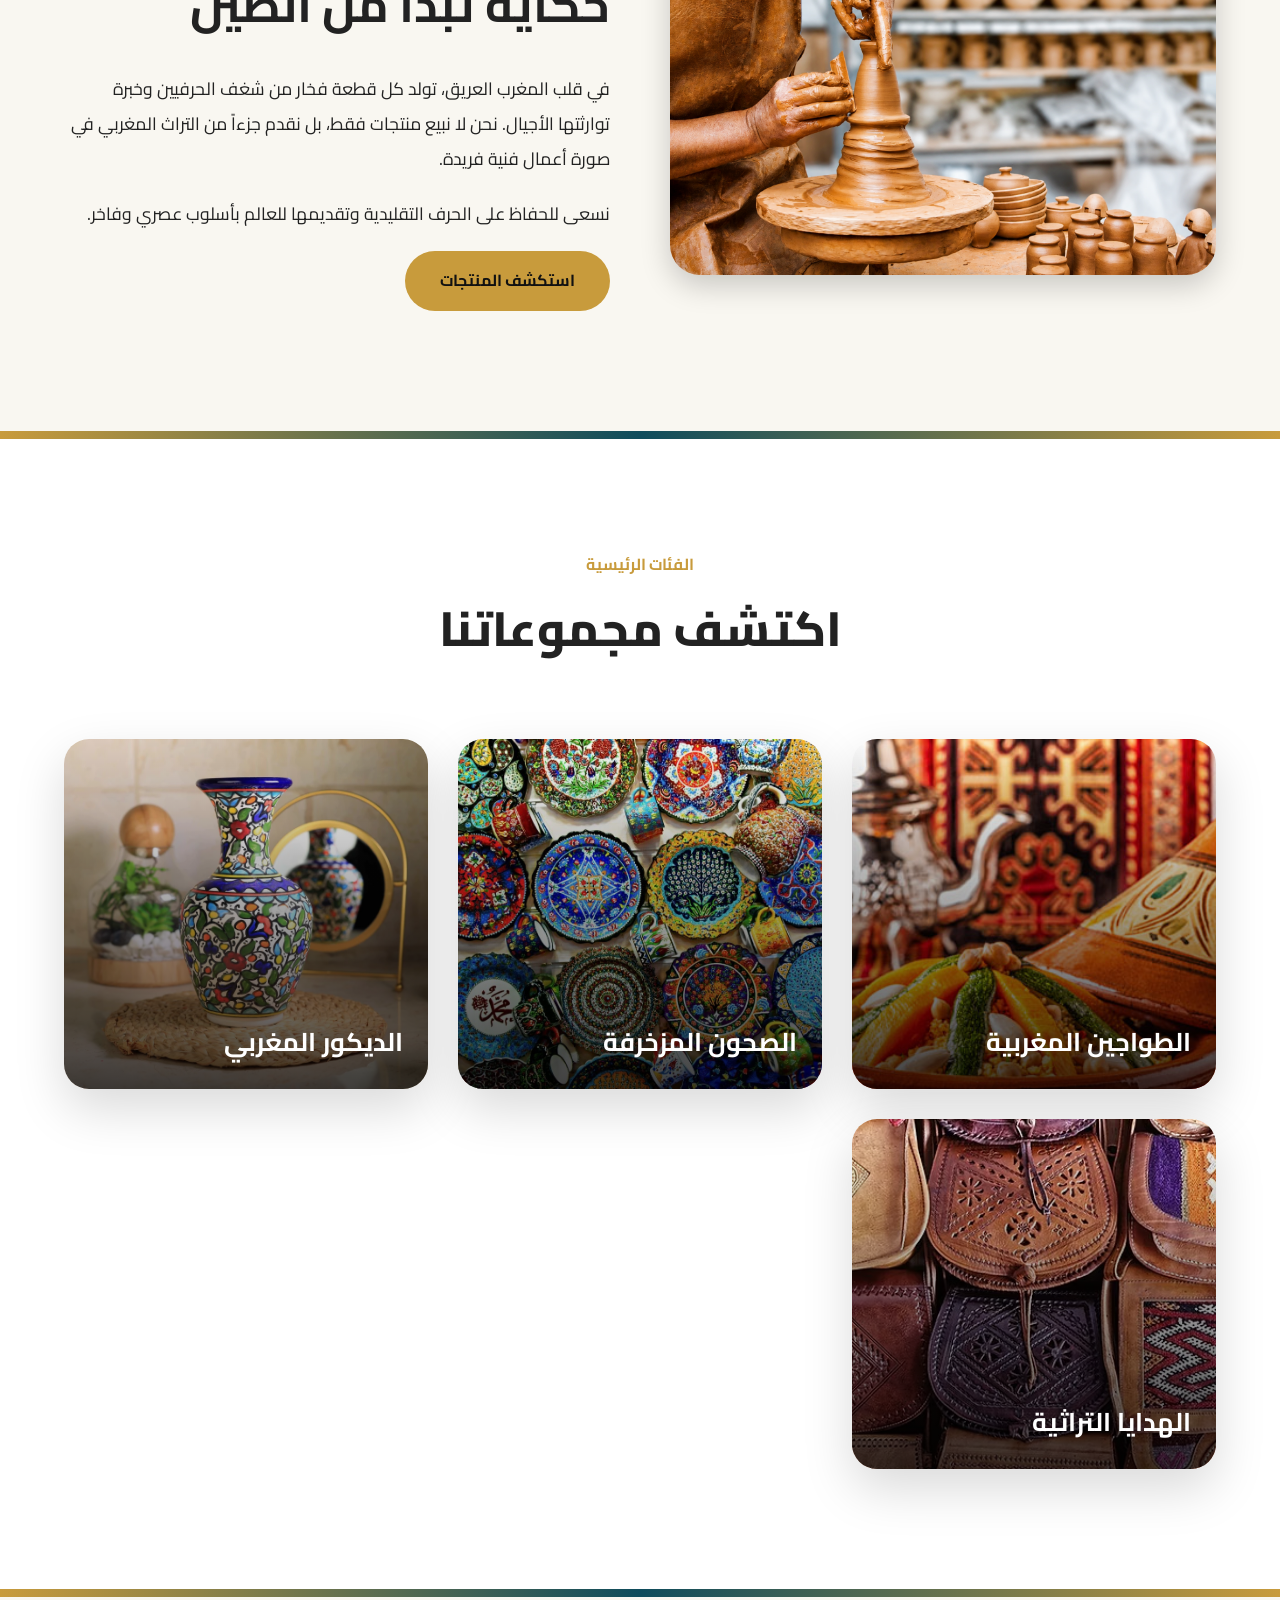
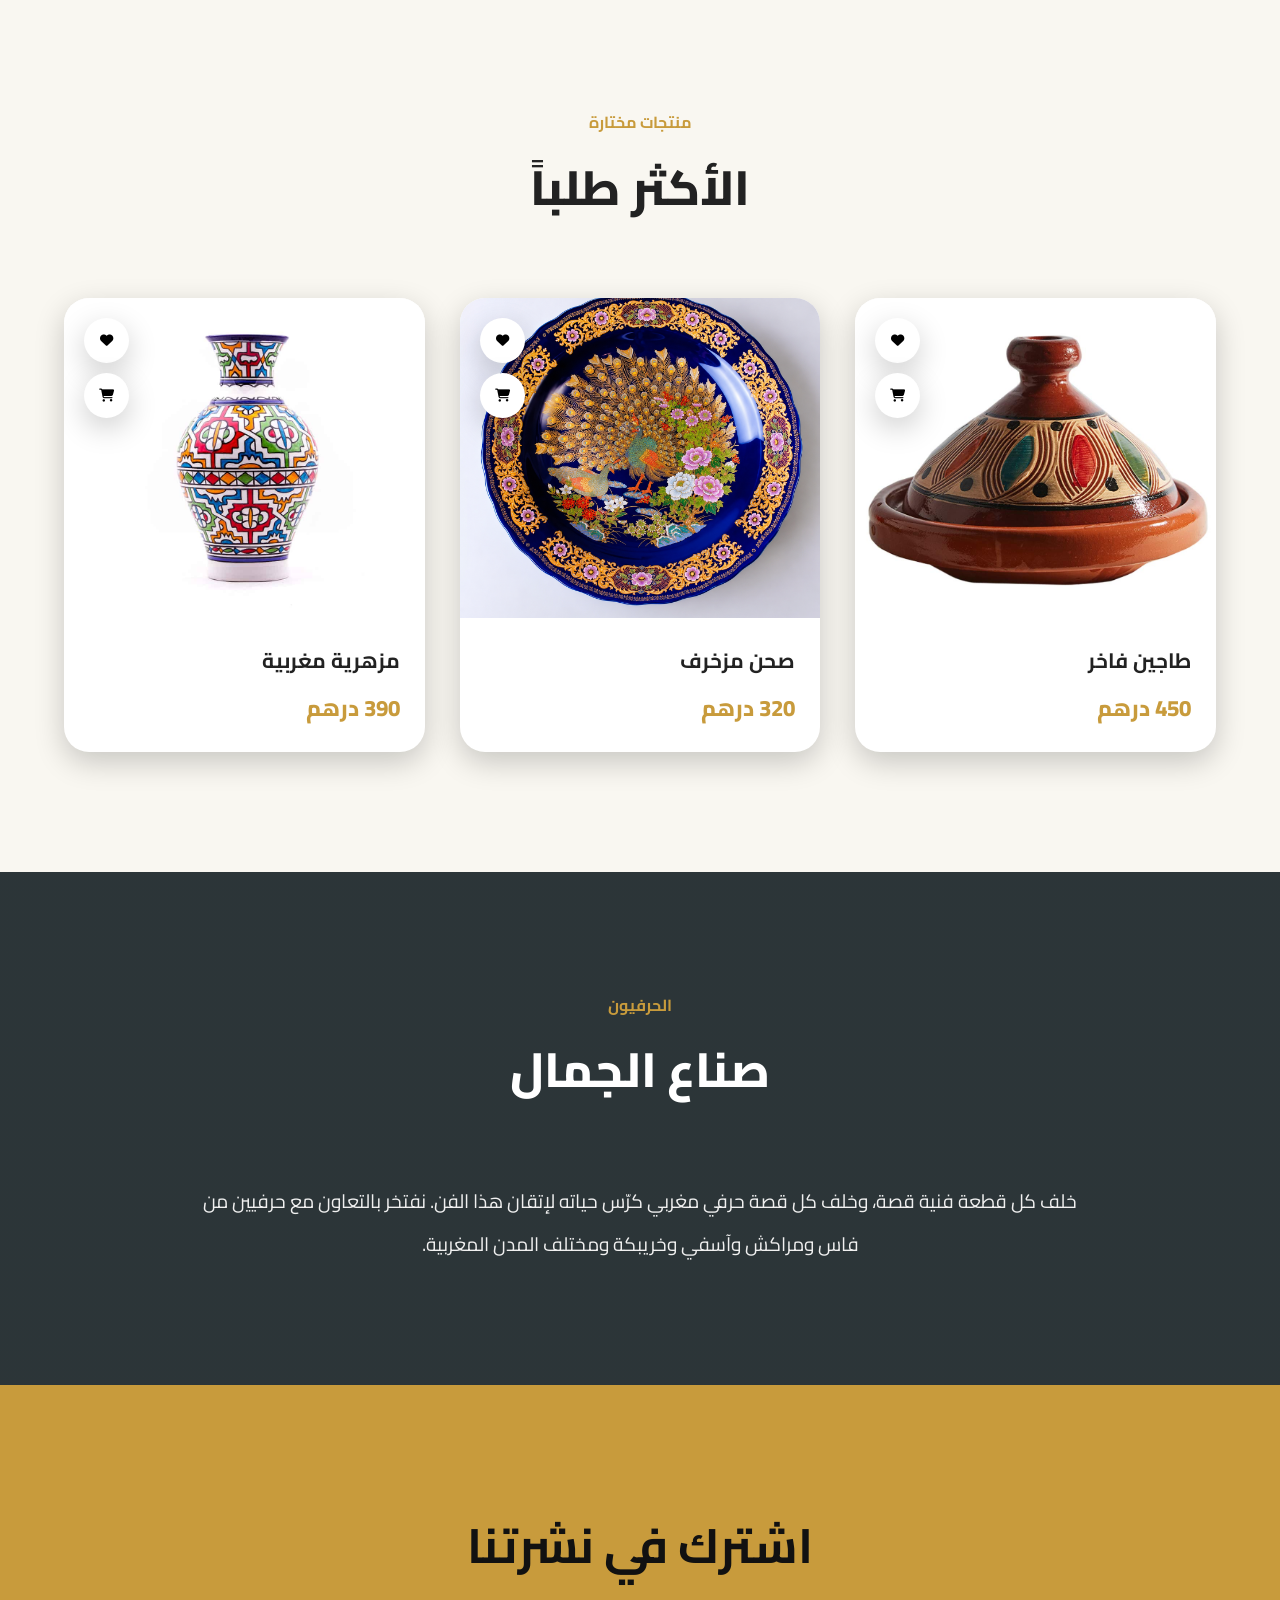
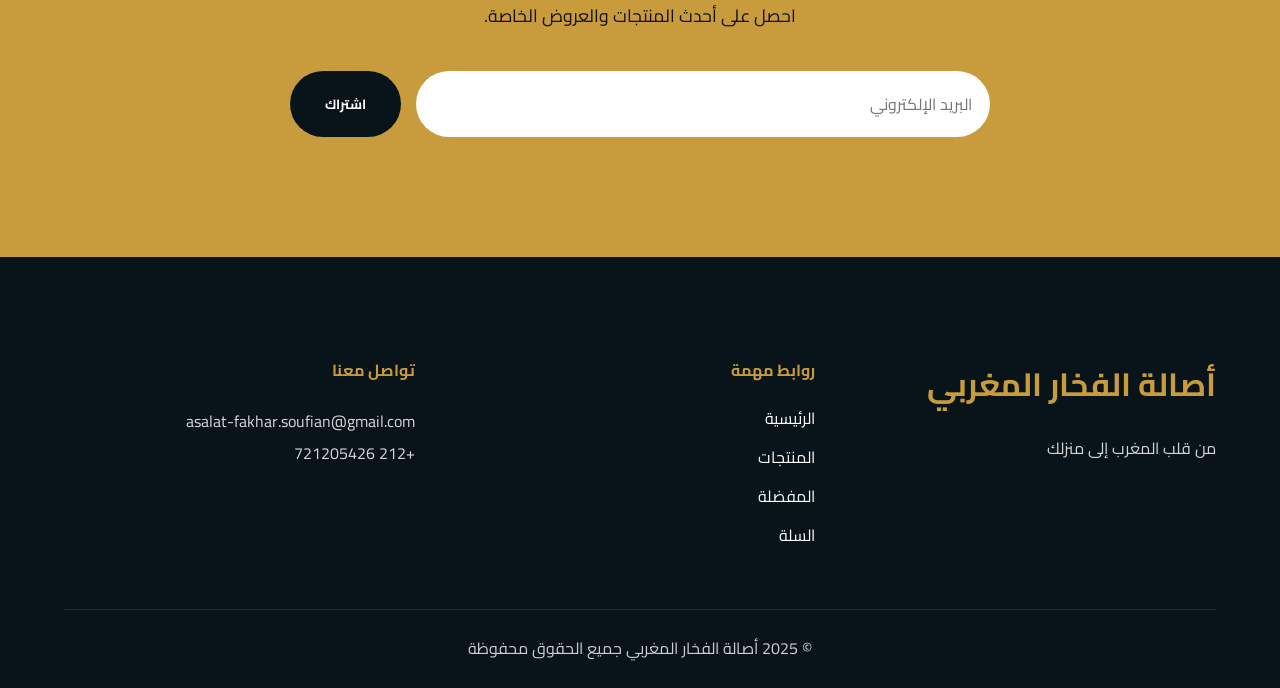
==== commit 1b512401: "Initial commit" ====
--- a/index.html
+++ b/index.html
@@ -898,7 +898,7 @@
 
 <p>
 
-721205426 212+
++212 721205426 
 
 </p>
 
